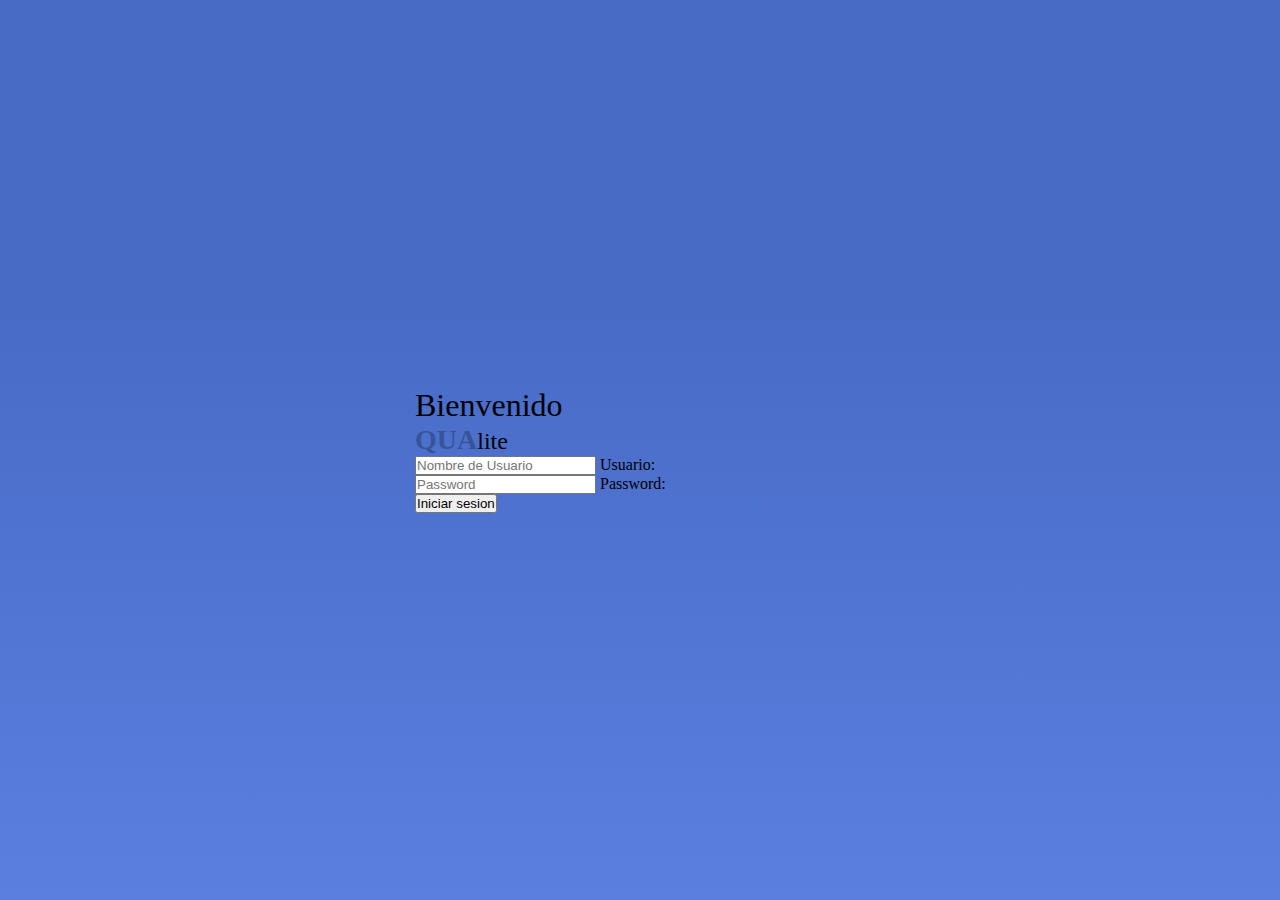
==== web/index.html @ 2d1f7fe6 "first commit" ====
<!DOCTYPE html>
<html>
	<head>
		<title>Iniciar Sesion</title>
		<meta charset="UTF-8" />
		<meta
			name="viewport"
			content="width=device-width, initial-scale=1.0"
		/>
		<!-- bootstrap -->
		<link
			rel="stylesheet"
			href="style/bootstrap-5.1.3-dist/css/bootstrap.min.css"
		/>
		<!-- alertas -->
		<link rel="stylesheet" href="style/sweetalert2/sweetalert2.css" />
		<!-- fuente de letras -->
		<link
			rel="stylesheet"
			href="style/font_awesome_5_15_3/css/all.min.css"
		/>
		<link rel="stylesheet" href="style/style.css" />
		<link rel="stylesheet" href="style/Global.css" />
		<link rel="shortcut icon" href="assets/letter-q.png" />
	</head>
	<body>
		<main class="centrar">
			<div class="card tarjeta p-3 shadow mb-5 bg-body rounded">
				<h1 class="text-center mt-4 bold">Bienvenido</h1>
				<div class="text-center">
					<span class="qua1">QUA</span><span class="lite1">lite</span>
				</div>

				<div class="card-body justify-content-center">
					<div class="form-floating mt-3">
						<input
							id="txtUsuario"
							type="text"
							class="form-control"
							placeholder="Nombre de Usuario"
						/>
						<label for="txtUsuario">Usuario:</label>
					</div>
					<div class="form-floating mt-3">
						<input
							id="txtPassword"
							type="password"
							class="form-control"
							placeholder="Password"
						/>
						<label for="txtPassword">Password:</label>
					</div>

					<div class="d-grid gap-2 mt-4 mb-2">
						<button
							class="btn btn-primary"
							type="button"
							onclick="login()"
						>
							<i class="fas fa-user"></i>
							Iniciar sesion
						</button>
					</div>
				</div>
			</div>
		</main>

		<script src="style/bootstrap-5.1.3-dist/js/bootstrap.js"></script>
		<script src="style/sweetalert2/sweetalert2.js"></script>
		<script src="style/font_awesome_5_15_3/js/all.js"></script>
		<script src="js/optiq.js"></script>
	</body>
</html>
---- web/style/style.css ----
body {
	background: rgb(90, 127, 223);
	background: linear-gradient(
		0deg,
		rgba(90, 127, 223, 1) 0%,
		rgba(72, 107, 198, 1) 66%
	);
}
* {
	padding: 0;
	margin: 0;
	box-sizing: border-box;
}

nav {
	display: flex;
	align-items: center;
	box-shadow: 0 1px 3px 0 rgba(0, 0, 0, 0.1),
		0 1px 2px 0 rgba(0, 0, 0, 0.06);
}
.bold {
	font-weight: normal;
}

.qua1 {
	font-size: 28px;
	font-weight: bold;
	color: #385499;
}
.lite1 {
	font-size: 24px;
	font-weight: lighter;
}

.button-svg {
	border: 2px solid transparent;
	border-radius: 5px;
	background-color: transparent;
}

.navbar > .container,
.navbar > .container-fluid,
.navbar > .container-lg,
.navbar > .container-md,
.navbar > .container-sm,
.navbar > .container-xl,
.navbar > .container-xxl {
	justify-content: start !important;
}

.offBlue {
	background-color: #385499;
	color: white;
}

.opciones {
	list-style: none;
	height: 80%;
	width: 100%;
	padding: 0;
}
.item {
	border-bottom: 1px solid rgba(255, 255, 255, 0.5);
	width: 100%;
	padding-bottom: 20px;
	padding-top: 20px;
}
.item-top {
	border-top: 1px solid rgba(255, 255, 255, 0.5);
	border-bottom: 1px solid rgba(255, 255, 255, 0.5);
	padding-bottom: 20px;
	padding-top: 20px;
}

.centrar {
	height: 100vh;
	display: grid;
	place-content: center;
}

.tarjeta {
	width: 450px;
}
@media (max-width: 600px) {
	.tarjeta {
		width: 300px;
	}
}

.link {
	text-decoration: none;
	color: white;
}

.link:hover {
	color: black;
}

.seleccionar {
	margin: 20px;
	margin-bottom: 10px;
	background-color: wheat;
	width: 70%;
	height: 85vh;
	border-radius: 5px;
}
.historial {
	margin-top: 20px;
	margin-left: 5px;
	background-color: wheat;
	width: 25%;
	height: 85vh;
	border-radius: 5px;
}
.mainCon {
	display: flex;
}
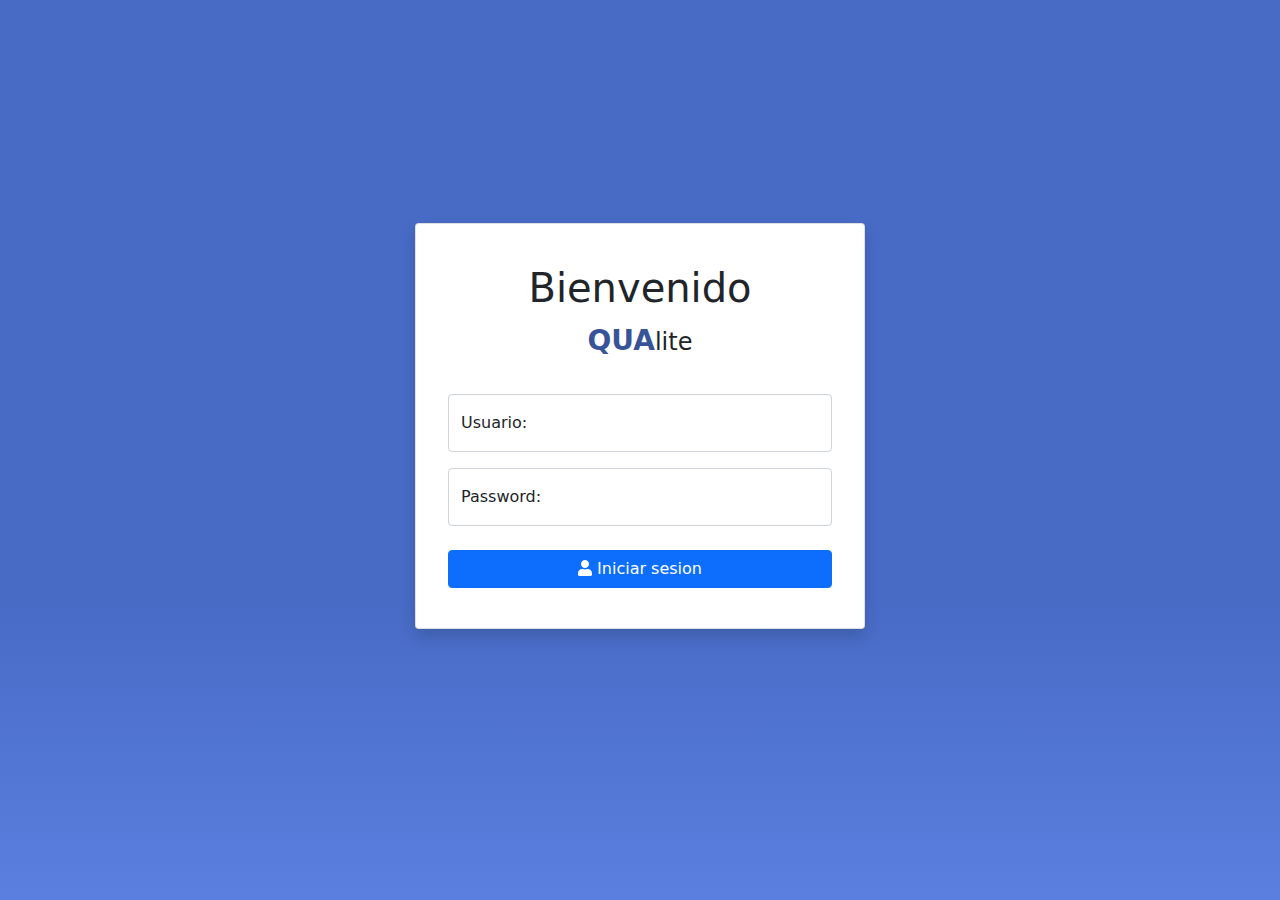
==== commit d6f81e3a: "otra pagina" ====
--- a/web/index.html
+++ b/web/index.html
@@ -20,11 +20,9 @@
 			href="style/font_awesome_5_15_3/css/all.min.css"
 		/>
 		<link rel="stylesheet" href="style/style.css" />
-		<link rel="stylesheet" href="style/Global.css" />
-		<link rel="shortcut icon" href="assets/letter-q.png" />
 	</head>
 	<body>
-		<main class="centrar">
+		<main class="centrar contenido">
 			<div class="card tarjeta p-3 shadow mb-5 bg-body rounded">
 				<h1 class="text-center mt-4 bold">Bienvenido</h1>
 				<div class="text-center">
--- a/web/style/sweetalert2/sweetalert2.css
+++ b/web/style/sweetalert2/sweetalert2.css
@@ -0,0 +1,1371 @@
+.swal2-popup.swal2-toast {
+  flex-direction: row;
+  align-items: center;
+  width: auto;
+  padding: 0.625em;
+  overflow-y: hidden;
+  background: #fff;
+  box-shadow: 0 0 0.625em #d9d9d9;
+}
+.swal2-popup.swal2-toast .swal2-header {
+  flex-direction: row;
+  padding: 0;
+}
+.swal2-popup.swal2-toast .swal2-title {
+  flex-grow: 1;
+  justify-content: flex-start;
+  margin: 0 0.6em;
+  font-size: 1em;
+}
+.swal2-popup.swal2-toast .swal2-footer {
+  margin: 0.5em 0 0;
+  padding: 0.5em 0 0;
+  font-size: 0.8em;
+}
+.swal2-popup.swal2-toast .swal2-close {
+  position: static;
+  width: 0.8em;
+  height: 0.8em;
+  line-height: 0.8;
+}
+.swal2-popup.swal2-toast .swal2-content {
+  justify-content: flex-start;
+  padding: 0;
+  font-size: 1em;
+}
+.swal2-popup.swal2-toast .swal2-icon {
+  width: 2em;
+  min-width: 2em;
+  height: 2em;
+  margin: 0;
+}
+.swal2-popup.swal2-toast .swal2-icon .swal2-icon-content {
+  display: flex;
+  align-items: center;
+  font-size: 1.8em;
+  font-weight: bold;
+}
+@media all and (-ms-high-contrast: none), (-ms-high-contrast: active) {
+  .swal2-popup.swal2-toast .swal2-icon .swal2-icon-content {
+    font-size: 0.25em;
+  }
+}
+.swal2-popup.swal2-toast .swal2-icon.swal2-success .swal2-success-ring {
+  width: 2em;
+  height: 2em;
+}
+.swal2-popup.swal2-toast .swal2-icon.swal2-error [class^=swal2-x-mark-line] {
+  top: 0.875em;
+  width: 1.375em;
+}
+.swal2-popup.swal2-toast .swal2-icon.swal2-error [class^=swal2-x-mark-line][class$=left] {
+  left: 0.3125em;
+}
+.swal2-popup.swal2-toast .swal2-icon.swal2-error [class^=swal2-x-mark-line][class$=right] {
+  right: 0.3125em;
+}
+.swal2-popup.swal2-toast .swal2-actions {
+  flex-basis: auto !important;
+  width: auto;
+  height: auto;
+  margin: 0 0.3125em;
+}
+.swal2-popup.swal2-toast .swal2-styled {
+  margin: 0 0.3125em;
+  padding: 0.3125em 0.625em;
+  font-size: 1em;
+}
+.swal2-popup.swal2-toast .swal2-styled:focus {
+  box-shadow: 0 0 0 1px #fff, 0 0 0 3px rgba(50, 100, 150, 0.4);
+}
+.swal2-popup.swal2-toast .swal2-success {
+  border-color: #a5dc86;
+}
+.swal2-popup.swal2-toast .swal2-success [class^=swal2-success-circular-line] {
+  position: absolute;
+  width: 1.6em;
+  height: 3em;
+  transform: rotate(45deg);
+  border-radius: 50%;
+}
+.swal2-popup.swal2-toast .swal2-success [class^=swal2-success-circular-line][class$=left] {
+  top: -0.8em;
+  left: -0.5em;
+  transform: rotate(-45deg);
+  transform-origin: 2em 2em;
+  border-radius: 4em 0 0 4em;
+}
+.swal2-popup.swal2-toast .swal2-success [class^=swal2-success-circular-line][class$=right] {
+  top: -0.25em;
+  left: 0.9375em;
+  transform-origin: 0 1.5em;
+  border-radius: 0 4em 4em 0;
+}
+.swal2-popup.swal2-toast .swal2-success .swal2-success-ring {
+  width: 2em;
+  height: 2em;
+}
+.swal2-popup.swal2-toast .swal2-success .swal2-success-fix {
+  top: 0;
+  left: 0.4375em;
+  width: 0.4375em;
+  height: 2.6875em;
+}
+.swal2-popup.swal2-toast .swal2-success [class^=swal2-success-line] {
+  height: 0.3125em;
+}
+.swal2-popup.swal2-toast .swal2-success [class^=swal2-success-line][class$=tip] {
+  top: 1.125em;
+  left: 0.1875em;
+  width: 0.75em;
+}
+.swal2-popup.swal2-toast .swal2-success [class^=swal2-success-line][class$=long] {
+  top: 0.9375em;
+  right: 0.1875em;
+  width: 1.375em;
+}
+.swal2-popup.swal2-toast .swal2-success.swal2-icon-show .swal2-success-line-tip {
+  -webkit-animation: swal2-toast-animate-success-line-tip 0.75s;
+          animation: swal2-toast-animate-success-line-tip 0.75s;
+}
+.swal2-popup.swal2-toast .swal2-success.swal2-icon-show .swal2-success-line-long {
+  -webkit-animation: swal2-toast-animate-success-line-long 0.75s;
+          animation: swal2-toast-animate-success-line-long 0.75s;
+}
+.swal2-popup.swal2-toast.swal2-show {
+  -webkit-animation: swal2-toast-show 0.5s;
+          animation: swal2-toast-show 0.5s;
+}
+.swal2-popup.swal2-toast.swal2-hide {
+  -webkit-animation: swal2-toast-hide 0.1s forwards;
+          animation: swal2-toast-hide 0.1s forwards;
+}
+
+.swal2-container {
+  display: flex;
+  position: fixed;
+  z-index: 1060;
+  top: 0;
+  right: 0;
+  bottom: 0;
+  left: 0;
+  flex-direction: row;
+  align-items: center;
+  justify-content: center;
+  padding: 0.625em;
+  overflow-x: hidden;
+  transition: background-color 0.1s;
+  -webkit-overflow-scrolling: touch;
+}
+.swal2-container.swal2-backdrop-show, .swal2-container.swal2-noanimation {
+  background: rgba(0, 0, 0, 0.4);
+}
+.swal2-container.swal2-backdrop-hide {
+  background: transparent !important;
+}
+.swal2-container.swal2-top {
+  align-items: flex-start;
+}
+.swal2-container.swal2-top-start, .swal2-container.swal2-top-left {
+  align-items: flex-start;
+  justify-content: flex-start;
+}
+.swal2-container.swal2-top-end, .swal2-container.swal2-top-right {
+  align-items: flex-start;
+  justify-content: flex-end;
+}
+.swal2-container.swal2-center {
+  align-items: center;
+}
+.swal2-container.swal2-center-start, .swal2-container.swal2-center-left {
+  align-items: center;
+  justify-content: flex-start;
+}
+.swal2-container.swal2-center-end, .swal2-container.swal2-center-right {
+  align-items: center;
+  justify-content: flex-end;
+}
+.swal2-container.swal2-bottom {
+  align-items: flex-end;
+}
+.swal2-container.swal2-bottom-start, .swal2-container.swal2-bottom-left {
+  align-items: flex-end;
+  justify-content: flex-start;
+}
+.swal2-container.swal2-bottom-end, .swal2-container.swal2-bottom-right {
+  align-items: flex-end;
+  justify-content: flex-end;
+}
+.swal2-container.swal2-bottom > :first-child, .swal2-container.swal2-bottom-start > :first-child, .swal2-container.swal2-bottom-left > :first-child, .swal2-container.swal2-bottom-end > :first-child, .swal2-container.swal2-bottom-right > :first-child {
+  margin-top: auto;
+}
+.swal2-container.swal2-grow-fullscreen > .swal2-modal {
+  display: flex !important;
+  flex: 1;
+  align-self: stretch;
+  justify-content: center;
+}
+.swal2-container.swal2-grow-row > .swal2-modal {
+  display: flex !important;
+  flex: 1;
+  align-content: center;
+  justify-content: center;
+}
+.swal2-container.swal2-grow-column {
+  flex: 1;
+  flex-direction: column;
+}
+.swal2-container.swal2-grow-column.swal2-top, .swal2-container.swal2-grow-column.swal2-center, .swal2-container.swal2-grow-column.swal2-bottom {
+  align-items: center;
+}
+.swal2-container.swal2-grow-column.swal2-top-start, .swal2-container.swal2-grow-column.swal2-center-start, .swal2-container.swal2-grow-column.swal2-bottom-start, .swal2-container.swal2-grow-column.swal2-top-left, .swal2-container.swal2-grow-column.swal2-center-left, .swal2-container.swal2-grow-column.swal2-bottom-left {
+  align-items: flex-start;
+}
+.swal2-container.swal2-grow-column.swal2-top-end, .swal2-container.swal2-grow-column.swal2-center-end, .swal2-container.swal2-grow-column.swal2-bottom-end, .swal2-container.swal2-grow-column.swal2-top-right, .swal2-container.swal2-grow-column.swal2-center-right, .swal2-container.swal2-grow-column.swal2-bottom-right {
+  align-items: flex-end;
+}
+.swal2-container.swal2-grow-column > .swal2-modal {
+  display: flex !important;
+  flex: 1;
+  align-content: center;
+  justify-content: center;
+}
+.swal2-container.swal2-no-transition {
+  transition: none !important;
+}
+.swal2-container:not(.swal2-top):not(.swal2-top-start):not(.swal2-top-end):not(.swal2-top-left):not(.swal2-top-right):not(.swal2-center-start):not(.swal2-center-end):not(.swal2-center-left):not(.swal2-center-right):not(.swal2-bottom):not(.swal2-bottom-start):not(.swal2-bottom-end):not(.swal2-bottom-left):not(.swal2-bottom-right):not(.swal2-grow-fullscreen) > .swal2-modal {
+  margin: auto;
+}
+@media all and (-ms-high-contrast: none), (-ms-high-contrast: active) {
+  .swal2-container .swal2-modal {
+    margin: 0 !important;
+  }
+}
+
+.swal2-popup {
+  display: none;
+  position: relative;
+  box-sizing: border-box;
+  flex-direction: column;
+  justify-content: center;
+  width: 32em;
+  max-width: 100%;
+  padding: 1.25em;
+  border: none;
+  border-radius: 0.3125em;
+  background: #fff;
+  font-family: inherit;
+  font-size: 1rem;
+}
+.swal2-popup:focus {
+  outline: none;
+}
+.swal2-popup.swal2-loading {
+  overflow-y: hidden;
+}
+
+.swal2-header {
+  display: flex;
+  flex-direction: column;
+  align-items: center;
+  padding: 0 1.8em;
+}
+
+.swal2-title {
+  position: relative;
+  max-width: 100%;
+  margin: 0 0 0.4em;
+  padding: 0;
+  color: #595959;
+  font-size: 1.875em;
+  font-weight: 600;
+  text-align: center;
+  text-transform: none;
+  word-wrap: break-word;
+}
+
+.swal2-actions {
+  display: flex;
+  z-index: 1;
+  flex-wrap: wrap;
+  align-items: center;
+  justify-content: center;
+  width: 100%;
+  margin: 1.25em auto 0;
+}
+.swal2-actions:not(.swal2-loading) .swal2-styled[disabled] {
+  opacity: 0.4;
+}
+.swal2-actions:not(.swal2-loading) .swal2-styled:hover {
+  background-image: linear-gradient(rgba(0, 0, 0, 0.1), rgba(0, 0, 0, 0.1));
+}
+.swal2-actions:not(.swal2-loading) .swal2-styled:active {
+  background-image: linear-gradient(rgba(0, 0, 0, 0.2), rgba(0, 0, 0, 0.2));
+}
+.swal2-actions.swal2-loading .swal2-styled.swal2-confirm {
+  box-sizing: border-box;
+  width: 2.5em;
+  height: 2.5em;
+  margin: 0.46875em;
+  padding: 0;
+  -webkit-animation: swal2-rotate-loading 1.5s linear 0s infinite normal;
+          animation: swal2-rotate-loading 1.5s linear 0s infinite normal;
+  border: 0.25em solid transparent;
+  border-radius: 100%;
+  border-color: transparent;
+  background-color: transparent !important;
+  color: transparent !important;
+  cursor: default;
+  -webkit-user-select: none;
+     -moz-user-select: none;
+      -ms-user-select: none;
+          user-select: none;
+}
+.swal2-actions.swal2-loading .swal2-styled.swal2-cancel {
+  margin-right: 30px;
+  margin-left: 30px;
+}
+.swal2-actions.swal2-loading :not(.swal2-styled).swal2-confirm::after {
+  content: "";
+  display: inline-block;
+  width: 15px;
+  height: 15px;
+  margin-left: 5px;
+  -webkit-animation: swal2-rotate-loading 1.5s linear 0s infinite normal;
+          animation: swal2-rotate-loading 1.5s linear 0s infinite normal;
+  border: 3px solid #999999;
+  border-radius: 50%;
+  border-right-color: transparent;
+  box-shadow: 1px 1px 1px #fff;
+}
+
+.swal2-styled {
+  margin: 0.3125em;
+  padding: 0.625em 2em;
+  box-shadow: none;
+  font-weight: 500;
+}
+.swal2-styled:not([disabled]) {
+  cursor: pointer;
+}
+.swal2-styled.swal2-confirm {
+  border: 0;
+  border-radius: 0.25em;
+  background: initial;
+  background-color: #3085d6;
+  color: #fff;
+  font-size: 1.0625em;
+}
+.swal2-styled.swal2-cancel {
+  border: 0;
+  border-radius: 0.25em;
+  background: initial;
+  background-color: #aaa;
+  color: #fff;
+  font-size: 1.0625em;
+}
+.swal2-styled:focus {
+  outline: none;
+  box-shadow: 0 0 0 1px #fff, 0 0 0 3px rgba(50, 100, 150, 0.4);
+}
+.swal2-styled::-moz-focus-inner {
+  border: 0;
+}
+
+.swal2-footer {
+  justify-content: center;
+  margin: 1.25em 0 0;
+  padding: 1em 0 0;
+  border-top: 1px solid #eee;
+  color: #545454;
+  font-size: 1em;
+}
+
+.swal2-timer-progress-bar-container {
+  position: absolute;
+  right: 0;
+  bottom: 0;
+  left: 0;
+  height: 0.25em;
+  overflow: hidden;
+  border-bottom-right-radius: 0.3125em;
+  border-bottom-left-radius: 0.3125em;
+}
+
+.swal2-timer-progress-bar {
+  width: 100%;
+  height: 0.25em;
+  background: rgba(0, 0, 0, 0.2);
+}
+
+.swal2-image {
+  max-width: 100%;
+  margin: 1.25em auto;
+}
+
+.swal2-close {
+  position: absolute;
+  z-index: 2;
+  top: 0;
+  right: 0;
+  align-items: center;
+  justify-content: center;
+  width: 1.2em;
+  height: 1.2em;
+  padding: 0;
+  overflow: hidden;
+  transition: color 0.1s ease-out;
+  border: none;
+  border-radius: 0;
+  background: transparent;
+  color: #cccccc;
+  font-family: serif;
+  font-size: 2.5em;
+  line-height: 1.2;
+  cursor: pointer;
+}
+.swal2-close:hover {
+  transform: none;
+  background: transparent;
+  color: #f27474;
+}
+.swal2-close::-moz-focus-inner {
+  border: 0;
+}
+
+.swal2-content {
+  z-index: 1;
+  justify-content: center;
+  margin: 0;
+  padding: 0 1.6em;
+  color: #545454;
+  font-size: 1.125em;
+  font-weight: normal;
+  line-height: normal;
+  text-align: center;
+  word-wrap: break-word;
+}
+
+.swal2-input,
+.swal2-file,
+.swal2-textarea,
+.swal2-select,
+.swal2-radio,
+.swal2-checkbox {
+  margin: 1em auto;
+}
+
+.swal2-input,
+.swal2-file,
+.swal2-textarea {
+  box-sizing: border-box;
+  width: 100%;
+  transition: border-color 0.3s, box-shadow 0.3s;
+  border: 1px solid #d9d9d9;
+  border-radius: 0.1875em;
+  background: inherit;
+  box-shadow: inset 0 1px 1px rgba(0, 0, 0, 0.06);
+  color: inherit;
+  font-size: 1.125em;
+}
+.swal2-input.swal2-inputerror,
+.swal2-file.swal2-inputerror,
+.swal2-textarea.swal2-inputerror {
+  border-color: #f27474 !important;
+  box-shadow: 0 0 2px #f27474 !important;
+}
+.swal2-input:focus,
+.swal2-file:focus,
+.swal2-textarea:focus {
+  border: 1px solid #b4dbed;
+  outline: none;
+  box-shadow: 0 0 3px #c4e6f5;
+}
+.swal2-input::-moz-placeholder, .swal2-file::-moz-placeholder, .swal2-textarea::-moz-placeholder {
+  color: #cccccc;
+}
+.swal2-input:-ms-input-placeholder, .swal2-file:-ms-input-placeholder, .swal2-textarea:-ms-input-placeholder {
+  color: #cccccc;
+}
+.swal2-input::-ms-input-placeholder, .swal2-file::-ms-input-placeholder, .swal2-textarea::-ms-input-placeholder {
+  color: #cccccc;
+}
+.swal2-input::placeholder,
+.swal2-file::placeholder,
+.swal2-textarea::placeholder {
+  color: #cccccc;
+}
+
+.swal2-range {
+  margin: 1em auto;
+  background: #fff;
+}
+.swal2-range input {
+  width: 80%;
+}
+.swal2-range output {
+  width: 20%;
+  color: inherit;
+  font-weight: 600;
+  text-align: center;
+}
+.swal2-range input,
+.swal2-range output {
+  height: 2.625em;
+  padding: 0;
+  font-size: 1.125em;
+  line-height: 2.625em;
+}
+
+.swal2-input {
+  height: 2.625em;
+  padding: 0 0.75em;
+}
+.swal2-input[type=number] {
+  max-width: 10em;
+}
+
+.swal2-file {
+  background: inherit;
+  font-size: 1.125em;
+}
+
+.swal2-textarea {
+  height: 6.75em;
+  padding: 0.75em;
+}
+
+.swal2-select {
+  min-width: 50%;
+  max-width: 100%;
+  padding: 0.375em 0.625em;
+  background: inherit;
+  color: inherit;
+  font-size: 1.125em;
+}
+
+.swal2-radio,
+.swal2-checkbox {
+  align-items: center;
+  justify-content: center;
+  background: #fff;
+  color: inherit;
+}
+.swal2-radio label,
+.swal2-checkbox label {
+  margin: 0 0.6em;
+  font-size: 1.125em;
+}
+.swal2-radio input,
+.swal2-checkbox input {
+  margin: 0 0.4em;
+}
+
+.swal2-validation-message {
+  display: none;
+  align-items: center;
+  justify-content: center;
+  padding: 0.625em;
+  overflow: hidden;
+  background: #f0f0f0;
+  color: #666666;
+  font-size: 1em;
+  font-weight: 300;
+}
+.swal2-validation-message::before {
+  content: "!";
+  display: inline-block;
+  width: 1.5em;
+  min-width: 1.5em;
+  height: 1.5em;
+  margin: 0 0.625em;
+  border-radius: 50%;
+  background-color: #f27474;
+  color: #fff;
+  font-weight: 600;
+  line-height: 1.5em;
+  text-align: center;
+}
+
+.swal2-icon {
+  position: relative;
+  box-sizing: content-box;
+  justify-content: center;
+  width: 5em;
+  height: 5em;
+  margin: 1.25em auto 1.875em;
+  border: 0.25em solid transparent;
+  border-radius: 50%;
+  font-family: inherit;
+  line-height: 5em;
+  cursor: default;
+  -webkit-user-select: none;
+     -moz-user-select: none;
+      -ms-user-select: none;
+          user-select: none;
+}
+.swal2-icon .swal2-icon-content {
+  display: flex;
+  align-items: center;
+  font-size: 3.75em;
+}
+.swal2-icon.swal2-error {
+  border-color: #f27474;
+  color: #f27474;
+}
+.swal2-icon.swal2-error .swal2-x-mark {
+  position: relative;
+  flex-grow: 1;
+}
+.swal2-icon.swal2-error [class^=swal2-x-mark-line] {
+  display: block;
+  position: absolute;
+  top: 2.3125em;
+  width: 2.9375em;
+  height: 0.3125em;
+  border-radius: 0.125em;
+  background-color: #f27474;
+}
+.swal2-icon.swal2-error [class^=swal2-x-mark-line][class$=left] {
+  left: 1.0625em;
+  transform: rotate(45deg);
+}
+.swal2-icon.swal2-error [class^=swal2-x-mark-line][class$=right] {
+  right: 1em;
+  transform: rotate(-45deg);
+}
+.swal2-icon.swal2-error.swal2-icon-show {
+  -webkit-animation: swal2-animate-error-icon 0.5s;
+          animation: swal2-animate-error-icon 0.5s;
+}
+.swal2-icon.swal2-error.swal2-icon-show .swal2-x-mark {
+  -webkit-animation: swal2-animate-error-x-mark 0.5s;
+          animation: swal2-animate-error-x-mark 0.5s;
+}
+.swal2-icon.swal2-warning {
+  border-color: #facea8;
+  color: #f8bb86;
+}
+.swal2-icon.swal2-info {
+  border-color: #9de0f6;
+  color: #3fc3ee;
+}
+.swal2-icon.swal2-question {
+  border-color: #c9dae1;
+  color: #87adbd;
+}
+.swal2-icon.swal2-success {
+  border-color: #a5dc86;
+  color: #a5dc86;
+}
+.swal2-icon.swal2-success [class^=swal2-success-circular-line] {
+  position: absolute;
+  width: 3.75em;
+  height: 7.5em;
+  transform: rotate(45deg);
+  border-radius: 50%;
+}
+.swal2-icon.swal2-success [class^=swal2-success-circular-line][class$=left] {
+  top: -0.4375em;
+  left: -2.0635em;
+  transform: rotate(-45deg);
+  transform-origin: 3.75em 3.75em;
+  border-radius: 7.5em 0 0 7.5em;
+}
+.swal2-icon.swal2-success [class^=swal2-success-circular-line][class$=right] {
+  top: -0.6875em;
+  left: 1.875em;
+  transform: rotate(-45deg);
+  transform-origin: 0 3.75em;
+  border-radius: 0 7.5em 7.5em 0;
+}
+.swal2-icon.swal2-success .swal2-success-ring {
+  position: absolute;
+  z-index: 2;
+  top: -0.25em;
+  left: -0.25em;
+  box-sizing: content-box;
+  width: 100%;
+  height: 100%;
+  border: 0.25em solid rgba(165, 220, 134, 0.3);
+  border-radius: 50%;
+}
+.swal2-icon.swal2-success .swal2-success-fix {
+  position: absolute;
+  z-index: 1;
+  top: 0.5em;
+  left: 1.625em;
+  width: 0.4375em;
+  height: 5.625em;
+  transform: rotate(-45deg);
+}
+.swal2-icon.swal2-success [class^=swal2-success-line] {
+  display: block;
+  position: absolute;
+  z-index: 2;
+  height: 0.3125em;
+  border-radius: 0.125em;
+  background-color: #a5dc86;
+}
+.swal2-icon.swal2-success [class^=swal2-success-line][class$=tip] {
+  top: 2.875em;
+  left: 0.8125em;
+  width: 1.5625em;
+  transform: rotate(45deg);
+}
+.swal2-icon.swal2-success [class^=swal2-success-line][class$=long] {
+  top: 2.375em;
+  right: 0.5em;
+  width: 2.9375em;
+  transform: rotate(-45deg);
+}
+.swal2-icon.swal2-success.swal2-icon-show .swal2-success-line-tip {
+  -webkit-animation: swal2-animate-success-line-tip 0.75s;
+          animation: swal2-animate-success-line-tip 0.75s;
+}
+.swal2-icon.swal2-success.swal2-icon-show .swal2-success-line-long {
+  -webkit-animation: swal2-animate-success-line-long 0.75s;
+          animation: swal2-animate-success-line-long 0.75s;
+}
+.swal2-icon.swal2-success.swal2-icon-show .swal2-success-circular-line-right {
+  -webkit-animation: swal2-rotate-success-circular-line 4.25s ease-in;
+          animation: swal2-rotate-success-circular-line 4.25s ease-in;
+}
+
+.swal2-progress-steps {
+  align-items: center;
+  margin: 0 0 1.25em;
+  padding: 0;
+  background: inherit;
+  font-weight: 600;
+}
+.swal2-progress-steps li {
+  display: inline-block;
+  position: relative;
+}
+.swal2-progress-steps .swal2-progress-step {
+  z-index: 20;
+  width: 2em;
+  height: 2em;
+  border-radius: 2em;
+  background: #3085d6;
+  color: #fff;
+  line-height: 2em;
+  text-align: center;
+}
+.swal2-progress-steps .swal2-progress-step.swal2-active-progress-step {
+  background: #3085d6;
+}
+.swal2-progress-steps .swal2-progress-step.swal2-active-progress-step ~ .swal2-progress-step {
+  background: #add8e6;
+  color: #fff;
+}
+.swal2-progress-steps .swal2-progress-step.swal2-active-progress-step ~ .swal2-progress-step-line {
+  background: #add8e6;
+}
+.swal2-progress-steps .swal2-progress-step-line {
+  z-index: 10;
+  width: 2.5em;
+  height: 0.4em;
+  margin: 0 -1px;
+  background: #3085d6;
+}
+
+[class^=swal2] {
+  -webkit-tap-highlight-color: transparent;
+}
+
+.swal2-show {
+  -webkit-animation: swal2-show 0.3s;
+          animation: swal2-show 0.3s;
+}
+
+.swal2-hide {
+  -webkit-animation: swal2-hide 0.15s forwards;
+          animation: swal2-hide 0.15s forwards;
+}
+
+.swal2-noanimation {
+  transition: none;
+}
+
+.swal2-scrollbar-measure {
+  position: absolute;
+  top: -9999px;
+  width: 50px;
+  height: 50px;
+  overflow: scroll;
+}
+
+.swal2-rtl .swal2-close {
+  right: auto;
+  left: 0;
+}
+.swal2-rtl .swal2-timer-progress-bar {
+  right: 0;
+  left: auto;
+}
+
+@supports (-ms-accelerator: true) {
+  .swal2-range input {
+    width: 100% !important;
+  }
+  .swal2-range output {
+    display: none;
+  }
+}
+@media all and (-ms-high-contrast: none), (-ms-high-contrast: active) {
+  .swal2-range input {
+    width: 100% !important;
+  }
+  .swal2-range output {
+    display: none;
+  }
+}
+@-moz-document url-prefix() {
+  .swal2-close:focus {
+    outline: 2px solid rgba(50, 100, 150, 0.4);
+  }
+}
+@-webkit-keyframes swal2-toast-show {
+  0% {
+    transform: translateY(-0.625em) rotateZ(2deg);
+  }
+  33% {
+    transform: translateY(0) rotateZ(-2deg);
+  }
+  66% {
+    transform: translateY(0.3125em) rotateZ(2deg);
+  }
+  100% {
+    transform: translateY(0) rotateZ(0deg);
+  }
+}
+@keyframes swal2-toast-show {
+  0% {
+    transform: translateY(-0.625em) rotateZ(2deg);
+  }
+  33% {
+    transform: translateY(0) rotateZ(-2deg);
+  }
+  66% {
+    transform: translateY(0.3125em) rotateZ(2deg);
+  }
+  100% {
+    transform: translateY(0) rotateZ(0deg);
+  }
+}
+@-webkit-keyframes swal2-toast-hide {
+  100% {
+    transform: rotateZ(1deg);
+    opacity: 0;
+  }
+}
+@keyframes swal2-toast-hide {
+  100% {
+    transform: rotateZ(1deg);
+    opacity: 0;
+  }
+}
+@-webkit-keyframes swal2-toast-animate-success-line-tip {
+  0% {
+    top: 0.5625em;
+    left: 0.0625em;
+    width: 0;
+  }
+  54% {
+    top: 0.125em;
+    left: 0.125em;
+    width: 0;
+  }
+  70% {
+    top: 0.625em;
+    left: -0.25em;
+    width: 1.625em;
+  }
+  84% {
+    top: 1.0625em;
+    left: 0.75em;
+    width: 0.5em;
+  }
+  100% {
+    top: 1.125em;
+    left: 0.1875em;
+    width: 0.75em;
+  }
+}
+@keyframes swal2-toast-animate-success-line-tip {
+  0% {
+    top: 0.5625em;
+    left: 0.0625em;
+    width: 0;
+  }
+  54% {
+    top: 0.125em;
+    left: 0.125em;
+    width: 0;
+  }
+  70% {
+    top: 0.625em;
+    left: -0.25em;
+    width: 1.625em;
+  }
+  84% {
+    top: 1.0625em;
+    left: 0.75em;
+    width: 0.5em;
+  }
+  100% {
+    top: 1.125em;
+    left: 0.1875em;
+    width: 0.75em;
+  }
+}
+@-webkit-keyframes swal2-toast-animate-success-line-long {
+  0% {
+    top: 1.625em;
+    right: 1.375em;
+    width: 0;
+  }
+  65% {
+    top: 1.25em;
+    right: 0.9375em;
+    width: 0;
+  }
+  84% {
+    top: 0.9375em;
+    right: 0;
+    width: 1.125em;
+  }
+  100% {
+    top: 0.9375em;
+    right: 0.1875em;
+    width: 1.375em;
+  }
+}
+@keyframes swal2-toast-animate-success-line-long {
+  0% {
+    top: 1.625em;
+    right: 1.375em;
+    width: 0;
+  }
+  65% {
+    top: 1.25em;
+    right: 0.9375em;
+    width: 0;
+  }
+  84% {
+    top: 0.9375em;
+    right: 0;
+    width: 1.125em;
+  }
+  100% {
+    top: 0.9375em;
+    right: 0.1875em;
+    width: 1.375em;
+  }
+}
+@-webkit-keyframes swal2-show {
+  0% {
+    transform: scale(0.7);
+  }
+  45% {
+    transform: scale(1.05);
+  }
+  80% {
+    transform: scale(0.95);
+  }
+  100% {
+    transform: scale(1);
+  }
+}
+@keyframes swal2-show {
+  0% {
+    transform: scale(0.7);
+  }
+  45% {
+    transform: scale(1.05);
+  }
+  80% {
+    transform: scale(0.95);
+  }
+  100% {
+    transform: scale(1);
+  }
+}
+@-webkit-keyframes swal2-hide {
+  0% {
+    transform: scale(1);
+    opacity: 1;
+  }
+  100% {
+    transform: scale(0.5);
+    opacity: 0;
+  }
+}
+@keyframes swal2-hide {
+  0% {
+    transform: scale(1);
+    opacity: 1;
+  }
+  100% {
+    transform: scale(0.5);
+    opacity: 0;
+  }
+}
+@-webkit-keyframes swal2-animate-success-line-tip {
+  0% {
+    top: 1.1875em;
+    left: 0.0625em;
+    width: 0;
+  }
+  54% {
+    top: 1.0625em;
+    left: 0.125em;
+    width: 0;
+  }
+  70% {
+    top: 2.1875em;
+    left: -0.375em;
+    width: 3.125em;
+  }
+  84% {
+    top: 3em;
+    left: 1.3125em;
+    width: 1.0625em;
+  }
+  100% {
+    top: 2.8125em;
+    left: 0.8125em;
+    width: 1.5625em;
+  }
+}
+@keyframes swal2-animate-success-line-tip {
+  0% {
+    top: 1.1875em;
+    left: 0.0625em;
+    width: 0;
+  }
+  54% {
+    top: 1.0625em;
+    left: 0.125em;
+    width: 0;
+  }
+  70% {
+    top: 2.1875em;
+    left: -0.375em;
+    width: 3.125em;
+  }
+  84% {
+    top: 3em;
+    left: 1.3125em;
+    width: 1.0625em;
+  }
+  100% {
+    top: 2.8125em;
+    left: 0.8125em;
+    width: 1.5625em;
+  }
+}
+@-webkit-keyframes swal2-animate-success-line-long {
+  0% {
+    top: 3.375em;
+    right: 2.875em;
+    width: 0;
+  }
+  65% {
+    top: 3.375em;
+    right: 2.875em;
+    width: 0;
+  }
+  84% {
+    top: 2.1875em;
+    right: 0;
+    width: 3.4375em;
+  }
+  100% {
+    top: 2.375em;
+    right: 0.5em;
+    width: 2.9375em;
+  }
+}
+@keyframes swal2-animate-success-line-long {
+  0% {
+    top: 3.375em;
+    right: 2.875em;
+    width: 0;
+  }
+  65% {
+    top: 3.375em;
+    right: 2.875em;
+    width: 0;
+  }
+  84% {
+    top: 2.1875em;
+    right: 0;
+    width: 3.4375em;
+  }
+  100% {
+    top: 2.375em;
+    right: 0.5em;
+    width: 2.9375em;
+  }
+}
+@-webkit-keyframes swal2-rotate-success-circular-line {
+  0% {
+    transform: rotate(-45deg);
+  }
+  5% {
+    transform: rotate(-45deg);
+  }
+  12% {
+    transform: rotate(-405deg);
+  }
+  100% {
+    transform: rotate(-405deg);
+  }
+}
+@keyframes swal2-rotate-success-circular-line {
+  0% {
+    transform: rotate(-45deg);
+  }
+  5% {
+    transform: rotate(-45deg);
+  }
+  12% {
+    transform: rotate(-405deg);
+  }
+  100% {
+    transform: rotate(-405deg);
+  }
+}
+@-webkit-keyframes swal2-animate-error-x-mark {
+  0% {
+    margin-top: 1.625em;
+    transform: scale(0.4);
+    opacity: 0;
+  }
+  50% {
+    margin-top: 1.625em;
+    transform: scale(0.4);
+    opacity: 0;
+  }
+  80% {
+    margin-top: -0.375em;
+    transform: scale(1.15);
+  }
+  100% {
+    margin-top: 0;
+    transform: scale(1);
+    opacity: 1;
+  }
+}
+@keyframes swal2-animate-error-x-mark {
+  0% {
+    margin-top: 1.625em;
+    transform: scale(0.4);
+    opacity: 0;
+  }
+  50% {
+    margin-top: 1.625em;
+    transform: scale(0.4);
+    opacity: 0;
+  }
+  80% {
+    margin-top: -0.375em;
+    transform: scale(1.15);
+  }
+  100% {
+    margin-top: 0;
+    transform: scale(1);
+    opacity: 1;
+  }
+}
+@-webkit-keyframes swal2-animate-error-icon {
+  0% {
+    transform: rotateX(100deg);
+    opacity: 0;
+  }
+  100% {
+    transform: rotateX(0deg);
+    opacity: 1;
+  }
+}
+@keyframes swal2-animate-error-icon {
+  0% {
+    transform: rotateX(100deg);
+    opacity: 0;
+  }
+  100% {
+    transform: rotateX(0deg);
+    opacity: 1;
+  }
+}
+@-webkit-keyframes swal2-rotate-loading {
+  0% {
+    transform: rotate(0deg);
+  }
+  100% {
+    transform: rotate(360deg);
+  }
+}
+@keyframes swal2-rotate-loading {
+  0% {
+    transform: rotate(0deg);
+  }
+  100% {
+    transform: rotate(360deg);
+  }
+}
+body.swal2-shown:not(.swal2-no-backdrop):not(.swal2-toast-shown) {
+  overflow: hidden;
+}
+body.swal2-height-auto {
+  height: auto !important;
+}
+body.swal2-no-backdrop .swal2-container {
+  top: auto;
+  right: auto;
+  bottom: auto;
+  left: auto;
+  max-width: calc(100% - 0.625em * 2);
+  background-color: transparent !important;
+}
+body.swal2-no-backdrop .swal2-container > .swal2-modal {
+  box-shadow: 0 0 10px rgba(0, 0, 0, 0.4);
+}
+body.swal2-no-backdrop .swal2-container.swal2-top {
+  top: 0;
+  left: 50%;
+  transform: translateX(-50%);
+}
+body.swal2-no-backdrop .swal2-container.swal2-top-start, body.swal2-no-backdrop .swal2-container.swal2-top-left {
+  top: 0;
+  left: 0;
+}
+body.swal2-no-backdrop .swal2-container.swal2-top-end, body.swal2-no-backdrop .swal2-container.swal2-top-right {
+  top: 0;
+  right: 0;
+}
+body.swal2-no-backdrop .swal2-container.swal2-center {
+  top: 50%;
+  left: 50%;
+  transform: translate(-50%, -50%);
+}
+body.swal2-no-backdrop .swal2-container.swal2-center-start, body.swal2-no-backdrop .swal2-container.swal2-center-left {
+  top: 50%;
+  left: 0;
+  transform: translateY(-50%);
+}
+body.swal2-no-backdrop .swal2-container.swal2-center-end, body.swal2-no-backdrop .swal2-container.swal2-center-right {
+  top: 50%;
+  right: 0;
+  transform: translateY(-50%);
+}
+body.swal2-no-backdrop .swal2-container.swal2-bottom {
+  bottom: 0;
+  left: 50%;
+  transform: translateX(-50%);
+}
+body.swal2-no-backdrop .swal2-container.swal2-bottom-start, body.swal2-no-backdrop .swal2-container.swal2-bottom-left {
+  bottom: 0;
+  left: 0;
+}
+body.swal2-no-backdrop .swal2-container.swal2-bottom-end, body.swal2-no-backdrop .swal2-container.swal2-bottom-right {
+  right: 0;
+  bottom: 0;
+}
+@media print {
+  body.swal2-shown:not(.swal2-no-backdrop):not(.swal2-toast-shown) {
+    overflow-y: scroll !important;
+  }
+  body.swal2-shown:not(.swal2-no-backdrop):not(.swal2-toast-shown) > [aria-hidden=true] {
+    display: none;
+  }
+  body.swal2-shown:not(.swal2-no-backdrop):not(.swal2-toast-shown) .swal2-container {
+    position: static !important;
+  }
+}
+body.swal2-toast-shown .swal2-container {
+  background-color: transparent;
+}
+body.swal2-toast-shown .swal2-container.swal2-top {
+  top: 0;
+  right: auto;
+  bottom: auto;
+  left: 50%;
+  transform: translateX(-50%);
+}
+body.swal2-toast-shown .swal2-container.swal2-top-end, body.swal2-toast-shown .swal2-container.swal2-top-right {
+  top: 0;
+  right: 0;
+  bottom: auto;
+  left: auto;
+}
+body.swal2-toast-shown .swal2-container.swal2-top-start, body.swal2-toast-shown .swal2-container.swal2-top-left {
+  top: 0;
+  right: auto;
+  bottom: auto;
+  left: 0;
+}
+body.swal2-toast-shown .swal2-container.swal2-center-start, body.swal2-toast-shown .swal2-container.swal2-center-left {
+  top: 50%;
+  right: auto;
+  bottom: auto;
+  left: 0;
+  transform: translateY(-50%);
+}
+body.swal2-toast-shown .swal2-container.swal2-center {
+  top: 50%;
+  right: auto;
+  bottom: auto;
+  left: 50%;
+  transform: translate(-50%, -50%);
+}
+body.swal2-toast-shown .swal2-container.swal2-center-end, body.swal2-toast-shown .swal2-container.swal2-center-right {
+  top: 50%;
+  right: 0;
+  bottom: auto;
+  left: auto;
+  transform: translateY(-50%);
+}
+body.swal2-toast-shown .swal2-container.swal2-bottom-start, body.swal2-toast-shown .swal2-container.swal2-bottom-left {
+  top: auto;
+  right: auto;
+  bottom: 0;
+  left: 0;
+}
+body.swal2-toast-shown .swal2-container.swal2-bottom {
+  top: auto;
+  right: auto;
+  bottom: 0;
+  left: 50%;
+  transform: translateX(-50%);
+}
+body.swal2-toast-shown .swal2-container.swal2-bottom-end, body.swal2-toast-shown .swal2-container.swal2-bottom-right {
+  top: auto;
+  right: 0;
+  bottom: 0;
+  left: auto;
+}
+body.swal2-toast-column .swal2-toast {
+  flex-direction: column;
+  align-items: stretch;
+}
+body.swal2-toast-column .swal2-toast .swal2-actions {
+  flex: 1;
+  align-self: stretch;
+  height: 2.2em;
+  margin-top: 0.3125em;
+}
+body.swal2-toast-column .swal2-toast .swal2-loading {
+  justify-content: center;
+}
+body.swal2-toast-column .swal2-toast .swal2-input {
+  height: 2em;
+  margin: 0.3125em auto;
+  font-size: 1em;
+}
+body.swal2-toast-column .swal2-toast .swal2-validation-message {
+  font-size: 1em;
+}--- a/web/style/font_awesome_5_15_3/css/all.min.css
+++ b/web/style/font_awesome_5_15_3/css/all.min.css
@@ -0,0 +1,5 @@
+/*!
+ * Font Awesome Free 5.15.3 by @fontawesome - https://fontawesome.com
+ * License - https://fontawesome.com/license/free (Icons: CC BY 4.0, Fonts: SIL OFL 1.1, Code: MIT License)
+ */
+.fa,.fab,.fad,.fal,.far,.fas{-moz-osx-font-smoothing:grayscale;-webkit-font-smoothing:antialiased;display:inline-block;font-style:normal;font-variant:normal;text-rendering:auto;line-height:1}.fa-lg{font-size:1.33333em;line-height:.75em;vertical-align:-.0667em}.fa-xs{font-size:.75em}.fa-sm{font-size:.875em}.fa-1x{font-size:1em}.fa-2x{font-size:2em}.fa-3x{font-size:3em}.fa-4x{font-size:4em}.fa-5x{font-size:5em}.fa-6x{font-size:6em}.fa-7x{font-size:7em}.fa-8x{font-size:8em}.fa-9x{font-size:9em}.fa-10x{font-size:10em}.fa-fw{text-align:center;width:1.25em}.fa-ul{list-style-type:none;margin-left:2.5em;padding-left:0}.fa-ul>li{position:relative}.fa-li{left:-2em;position:absolute;text-align:center;width:2em;line-height:inherit}.fa-border{border:.08em solid #eee;border-radius:.1em;padding:.2em .25em .15em}.fa-pull-left{float:left}.fa-pull-right{float:right}.fa.fa-pull-left,.fab.fa-pull-left,.fal.fa-pull-left,.far.fa-pull-left,.fas.fa-pull-left{margin-right:.3em}.fa.fa-pull-right,.fab.fa-pull-right,.fal.fa-pull-right,.far.fa-pull-right,.fas.fa-pull-right{margin-left:.3em}.fa-spin{-webkit-animation:fa-spin 2s linear infinite;animation:fa-spin 2s linear infinite}.fa-pulse{-webkit-animation:fa-spin 1s steps(8) infinite;animation:fa-spin 1s steps(8) infinite}@-webkit-keyframes fa-spin{0%{-webkit-transform:rotate(0deg);transform:rotate(0deg)}to{-webkit-transform:rotate(1turn);transform:rotate(1turn)}}@keyframes fa-spin{0%{-webkit-transform:rotate(0deg);transform:rotate(0deg)}to{-webkit-transform:rotate(1turn);transform:rotate(1turn)}}.fa-rotate-90{-ms-filter:"progid:DXImageTransform.Microsoft.BasicImage(rotation=1)";-webkit-transform:rotate(90deg);transform:rotate(90deg)}.fa-rotate-180{-ms-filter:"progid:DXImageTransform.Microsoft.BasicImage(rotation=2)";-webkit-transform:rotate(180deg);transform:rotate(180deg)}.fa-rotate-270{-ms-filter:"progid:DXImageTransform.Microsoft.BasicImage(rotation=3)";-webkit-transform:rotate(270deg);transform:rotate(270deg)}.fa-flip-horizontal{-ms-filter:"progid:DXImageTransform.Microsoft.BasicImage(rotation=0, mirror=1)";-webkit-transform:scaleX(-1);transform:scaleX(-1)}.fa-flip-vertical{-webkit-transform:scaleY(-1);transform:scaleY(-1)}.fa-flip-both,.fa-flip-horizontal.fa-flip-vertical,.fa-flip-vertical{-ms-filter:"progid:DXImageTransform.Microsoft.BasicImage(rotation=2, mirror=1)"}.fa-flip-both,.fa-flip-horizontal.fa-flip-vertical{-webkit-transform:scale(-1);transform:scale(-1)}:root .fa-flip-both,:root .fa-flip-horizontal,:root .fa-flip-vertical,:root .fa-rotate-90,:root .fa-rotate-180,:root .fa-rotate-270{-webkit-filter:none;filter:none}.fa-stack{display:inline-block;height:2em;line-height:2em;position:relative;vertical-align:middle;width:2.5em}.fa-stack-1x,.fa-stack-2x{left:0;position:absolute;text-align:center;width:100%}.fa-stack-1x{line-height:inherit}.fa-stack-2x{font-size:2em}.fa-inverse{color:#fff}.fa-500px:before{content:"\f26e"}.fa-accessible-icon:before{content:"\f368"}.fa-accusoft:before{content:"\f369"}.fa-acquisitions-incorporated:before{content:"\f6af"}.fa-ad:before{content:"\f641"}.fa-address-book:before{content:"\f2b9"}.fa-address-card:before{content:"\f2bb"}.fa-adjust:before{content:"\f042"}.fa-adn:before{content:"\f170"}.fa-adversal:before{content:"\f36a"}.fa-affiliatetheme:before{content:"\f36b"}.fa-air-freshener:before{content:"\f5d0"}.fa-airbnb:before{content:"\f834"}.fa-algolia:before{content:"\f36c"}.fa-align-center:before{content:"\f037"}.fa-align-justify:before{content:"\f039"}.fa-align-left:before{content:"\f036"}.fa-align-right:before{content:"\f038"}.fa-alipay:before{content:"\f642"}.fa-allergies:before{content:"\f461"}.fa-amazon:before{content:"\f270"}.fa-amazon-pay:before{content:"\f42c"}.fa-ambulance:before{content:"\f0f9"}.fa-american-sign-language-interpreting:before{content:"\f2a3"}.fa-amilia:before{content:"\f36d"}.fa-anchor:before{content:"\f13d"}.fa-android:before{content:"\f17b"}.fa-angellist:before{content:"\f209"}.fa-angle-double-down:before{content:"\f103"}.fa-angle-double-left:before{content:"\f100"}.fa-angle-double-right:before{content:"\f101"}.fa-angle-double-up:before{content:"\f102"}.fa-angle-down:before{content:"\f107"}.fa-angle-left:before{content:"\f104"}.fa-angle-right:before{content:"\f105"}.fa-angle-up:before{content:"\f106"}.fa-angry:before{content:"\f556"}.fa-angrycreative:before{content:"\f36e"}.fa-angular:before{content:"\f420"}.fa-ankh:before{content:"\f644"}.fa-app-store:before{content:"\f36f"}.fa-app-store-ios:before{content:"\f370"}.fa-apper:before{content:"\f371"}.fa-apple:before{content:"\f179"}.fa-apple-alt:before{content:"\f5d1"}.fa-apple-pay:before{content:"\f415"}.fa-archive:before{content:"\f187"}.fa-archway:before{content:"\f557"}.fa-arrow-alt-circle-down:before{content:"\f358"}.fa-arrow-alt-circle-left:before{content:"\f359"}.fa-arrow-alt-circle-right:before{content:"\f35a"}.fa-arrow-alt-circle-up:before{content:"\f35b"}.fa-arrow-circle-down:before{content:"\f0ab"}.fa-arrow-circle-left:before{content:"\f0a8"}.fa-arrow-circle-right:before{content:"\f0a9"}.fa-arrow-circle-up:before{content:"\f0aa"}.fa-arrow-down:before{content:"\f063"}.fa-arrow-left:before{content:"\f060"}.fa-arrow-right:before{content:"\f061"}.fa-arrow-up:before{content:"\f062"}.fa-arrows-alt:before{content:"\f0b2"}.fa-arrows-alt-h:before{content:"\f337"}.fa-arrows-alt-v:before{content:"\f338"}.fa-artstation:before{content:"\f77a"}.fa-assistive-listening-systems:before{content:"\f2a2"}.fa-asterisk:before{content:"\f069"}.fa-asymmetrik:before{content:"\f372"}.fa-at:before{content:"\f1fa"}.fa-atlas:before{content:"\f558"}.fa-atlassian:before{content:"\f77b"}.fa-atom:before{content:"\f5d2"}.fa-audible:before{content:"\f373"}.fa-audio-description:before{content:"\f29e"}.fa-autoprefixer:before{content:"\f41c"}.fa-avianex:before{content:"\f374"}.fa-aviato:before{content:"\f421"}.fa-award:before{content:"\f559"}.fa-aws:before{content:"\f375"}.fa-baby:before{content:"\f77c"}.fa-baby-carriage:before{content:"\f77d"}.fa-backspace:before{content:"\f55a"}.fa-backward:before{content:"\f04a"}.fa-bacon:before{content:"\f7e5"}.fa-bacteria:before{content:"\e059"}.fa-bacterium:before{content:"\e05a"}.fa-bahai:before{content:"\f666"}.fa-balance-scale:before{content:"\f24e"}.fa-balance-scale-left:before{content:"\f515"}.fa-balance-scale-right:before{content:"\f516"}.fa-ban:before{content:"\f05e"}.fa-band-aid:before{content:"\f462"}.fa-bandcamp:before{content:"\f2d5"}.fa-barcode:before{content:"\f02a"}.fa-bars:before{content:"\f0c9"}.fa-baseball-ball:before{content:"\f433"}.fa-basketball-ball:before{content:"\f434"}.fa-bath:before{content:"\f2cd"}.fa-battery-empty:before{content:"\f244"}.fa-battery-full:before{content:"\f240"}.fa-battery-half:before{content:"\f242"}.fa-battery-quarter:before{content:"\f243"}.fa-battery-three-quarters:before{content:"\f241"}.fa-battle-net:before{content:"\f835"}.fa-bed:before{content:"\f236"}.fa-beer:before{content:"\f0fc"}.fa-behance:before{content:"\f1b4"}.fa-behance-square:before{content:"\f1b5"}.fa-bell:before{content:"\f0f3"}.fa-bell-slash:before{content:"\f1f6"}.fa-bezier-curve:before{content:"\f55b"}.fa-bible:before{content:"\f647"}.fa-bicycle:before{content:"\f206"}.fa-biking:before{content:"\f84a"}.fa-bimobject:before{content:"\f378"}.fa-binoculars:before{content:"\f1e5"}.fa-biohazard:before{content:"\f780"}.fa-birthday-cake:before{content:"\f1fd"}.fa-bitbucket:before{content:"\f171"}.fa-bitcoin:before{content:"\f379"}.fa-bity:before{content:"\f37a"}.fa-black-tie:before{content:"\f27e"}.fa-blackberry:before{content:"\f37b"}.fa-blender:before{content:"\f517"}.fa-blender-phone:before{content:"\f6b6"}.fa-blind:before{content:"\f29d"}.fa-blog:before{content:"\f781"}.fa-blogger:before{content:"\f37c"}.fa-blogger-b:before{content:"\f37d"}.fa-bluetooth:before{content:"\f293"}.fa-bluetooth-b:before{content:"\f294"}.fa-bold:before{content:"\f032"}.fa-bolt:before{content:"\f0e7"}.fa-bomb:before{content:"\f1e2"}.fa-bone:before{content:"\f5d7"}.fa-bong:before{content:"\f55c"}.fa-book:before{content:"\f02d"}.fa-book-dead:before{content:"\f6b7"}.fa-book-medical:before{content:"\f7e6"}.fa-book-open:before{content:"\f518"}.fa-book-reader:before{content:"\f5da"}.fa-bookmark:before{content:"\f02e"}.fa-bootstrap:before{content:"\f836"}.fa-border-all:before{content:"\f84c"}.fa-border-none:before{content:"\f850"}.fa-border-style:before{content:"\f853"}.fa-bowling-ball:before{content:"\f436"}.fa-box:before{content:"\f466"}.fa-box-open:before{content:"\f49e"}.fa-box-tissue:before{content:"\e05b"}.fa-boxes:before{content:"\f468"}.fa-braille:before{content:"\f2a1"}.fa-brain:before{content:"\f5dc"}.fa-bread-slice:before{content:"\f7ec"}.fa-briefcase:before{content:"\f0b1"}.fa-briefcase-medical:before{content:"\f469"}.fa-broadcast-tower:before{content:"\f519"}.fa-broom:before{content:"\f51a"}.fa-brush:before{content:"\f55d"}.fa-btc:before{content:"\f15a"}.fa-buffer:before{content:"\f837"}.fa-bug:before{content:"\f188"}.fa-building:before{content:"\f1ad"}.fa-bullhorn:before{content:"\f0a1"}.fa-bullseye:before{content:"\f140"}.fa-burn:before{content:"\f46a"}.fa-buromobelexperte:before{content:"\f37f"}.fa-bus:before{content:"\f207"}.fa-bus-alt:before{content:"\f55e"}.fa-business-time:before{content:"\f64a"}.fa-buy-n-large:before{content:"\f8a6"}.fa-buysellads:before{content:"\f20d"}.fa-calculator:before{content:"\f1ec"}.fa-calendar:before{content:"\f133"}.fa-calendar-alt:before{content:"\f073"}.fa-calendar-check:before{content:"\f274"}.fa-calendar-day:before{content:"\f783"}.fa-calendar-minus:before{content:"\f272"}.fa-calendar-plus:before{content:"\f271"}.fa-calendar-times:before{content:"\f273"}.fa-calendar-week:before{content:"\f784"}.fa-camera:before{content:"\f030"}.fa-camera-retro:before{content:"\f083"}.fa-campground:before{content:"\f6bb"}.fa-canadian-maple-leaf:before{content:"\f785"}.fa-candy-cane:before{content:"\f786"}.fa-cannabis:before{content:"\f55f"}.fa-capsules:before{content:"\f46b"}.fa-car:before{content:"\f1b9"}.fa-car-alt:before{content:"\f5de"}.fa-car-battery:before{content:"\f5df"}.fa-car-crash:before{content:"\f5e1"}.fa-car-side:before{content:"\f5e4"}.fa-caravan:before{content:"\f8ff"}.fa-caret-down:before{content:"\f0d7"}.fa-caret-left:before{content:"\f0d9"}.fa-caret-right:before{content:"\f0da"}.fa-caret-square-down:before{content:"\f150"}.fa-caret-square-left:before{content:"\f191"}.fa-caret-square-right:before{content:"\f152"}.fa-caret-square-up:before{content:"\f151"}.fa-caret-up:before{content:"\f0d8"}.fa-carrot:before{content:"\f787"}.fa-cart-arrow-down:before{content:"\f218"}.fa-cart-plus:before{content:"\f217"}.fa-cash-register:before{content:"\f788"}.fa-cat:before{content:"\f6be"}.fa-cc-amazon-pay:before{content:"\f42d"}.fa-cc-amex:before{content:"\f1f3"}.fa-cc-apple-pay:before{content:"\f416"}.fa-cc-diners-club:before{content:"\f24c"}.fa-cc-discover:before{content:"\f1f2"}.fa-cc-jcb:before{content:"\f24b"}.fa-cc-mastercard:before{content:"\f1f1"}.fa-cc-paypal:before{content:"\f1f4"}.fa-cc-stripe:before{content:"\f1f5"}.fa-cc-visa:before{content:"\f1f0"}.fa-centercode:before{content:"\f380"}.fa-centos:before{content:"\f789"}.fa-certificate:before{content:"\f0a3"}.fa-chair:before{content:"\f6c0"}.fa-chalkboard:before{content:"\f51b"}.fa-chalkboard-teacher:before{content:"\f51c"}.fa-charging-station:before{content:"\f5e7"}.fa-chart-area:before{content:"\f1fe"}.fa-chart-bar:before{content:"\f080"}.fa-chart-line:before{content:"\f201"}.fa-chart-pie:before{content:"\f200"}.fa-check:before{content:"\f00c"}.fa-check-circle:before{content:"\f058"}.fa-check-double:before{content:"\f560"}.fa-check-square:before{content:"\f14a"}.fa-cheese:before{content:"\f7ef"}.fa-chess:before{content:"\f439"}.fa-chess-bishop:before{content:"\f43a"}.fa-chess-board:before{content:"\f43c"}.fa-chess-king:before{content:"\f43f"}.fa-chess-knight:before{content:"\f441"}.fa-chess-pawn:before{content:"\f443"}.fa-chess-queen:before{content:"\f445"}.fa-chess-rook:before{content:"\f447"}.fa-chevron-circle-down:before{content:"\f13a"}.fa-chevron-circle-left:before{content:"\f137"}.fa-chevron-circle-right:before{content:"\f138"}.fa-chevron-circle-up:before{content:"\f139"}.fa-chevron-down:before{content:"\f078"}.fa-chevron-left:before{content:"\f053"}.fa-chevron-right:before{content:"\f054"}.fa-chevron-up:before{content:"\f077"}.fa-child:before{content:"\f1ae"}.fa-chrome:before{content:"\f268"}.fa-chromecast:before{content:"\f838"}.fa-church:before{content:"\f51d"}.fa-circle:before{content:"\f111"}.fa-circle-notch:before{content:"\f1ce"}.fa-city:before{content:"\f64f"}.fa-clinic-medical:before{content:"\f7f2"}.fa-clipboard:before{content:"\f328"}.fa-clipboard-check:before{content:"\f46c"}.fa-clipboard-list:before{content:"\f46d"}.fa-clock:before{content:"\f017"}.fa-clone:before{content:"\f24d"}.fa-closed-captioning:before{content:"\f20a"}.fa-cloud:before{content:"\f0c2"}.fa-cloud-download-alt:before{content:"\f381"}.fa-cloud-meatball:before{content:"\f73b"}.fa-cloud-moon:before{content:"\f6c3"}.fa-cloud-moon-rain:before{content:"\f73c"}.fa-cloud-rain:before{content:"\f73d"}.fa-cloud-showers-heavy:before{content:"\f740"}.fa-cloud-sun:before{content:"\f6c4"}.fa-cloud-sun-rain:before{content:"\f743"}.fa-cloud-upload-alt:before{content:"\f382"}.fa-cloudflare:before{content:"\e07d"}.fa-cloudscale:before{content:"\f383"}.fa-cloudsmith:before{content:"\f384"}.fa-cloudversify:before{content:"\f385"}.fa-cocktail:before{content:"\f561"}.fa-code:before{content:"\f121"}.fa-code-branch:before{content:"\f126"}.fa-codepen:before{content:"\f1cb"}.fa-codiepie:before{content:"\f284"}.fa-coffee:before{content:"\f0f4"}.fa-cog:before{content:"\f013"}.fa-cogs:before{content:"\f085"}.fa-coins:before{content:"\f51e"}.fa-columns:before{content:"\f0db"}.fa-comment:before{content:"\f075"}.fa-comment-alt:before{content:"\f27a"}.fa-comment-dollar:before{content:"\f651"}.fa-comment-dots:before{content:"\f4ad"}.fa-comment-medical:before{content:"\f7f5"}.fa-comment-slash:before{content:"\f4b3"}.fa-comments:before{content:"\f086"}.fa-comments-dollar:before{content:"\f653"}.fa-compact-disc:before{content:"\f51f"}.fa-compass:before{content:"\f14e"}.fa-compress:before{content:"\f066"}.fa-compress-alt:before{content:"\f422"}.fa-compress-arrows-alt:before{content:"\f78c"}.fa-concierge-bell:before{content:"\f562"}.fa-confluence:before{content:"\f78d"}.fa-connectdevelop:before{content:"\f20e"}.fa-contao:before{content:"\f26d"}.fa-cookie:before{content:"\f563"}.fa-cookie-bite:before{content:"\f564"}.fa-copy:before{content:"\f0c5"}.fa-copyright:before{content:"\f1f9"}.fa-cotton-bureau:before{content:"\f89e"}.fa-couch:before{content:"\f4b8"}.fa-cpanel:before{content:"\f388"}.fa-creative-commons:before{content:"\f25e"}.fa-creative-commons-by:before{content:"\f4e7"}.fa-creative-commons-nc:before{content:"\f4e8"}.fa-creative-commons-nc-eu:before{content:"\f4e9"}.fa-creative-commons-nc-jp:before{content:"\f4ea"}.fa-creative-commons-nd:before{content:"\f4eb"}.fa-creative-commons-pd:before{content:"\f4ec"}.fa-creative-commons-pd-alt:before{content:"\f4ed"}.fa-creative-commons-remix:before{content:"\f4ee"}.fa-creative-commons-sa:before{content:"\f4ef"}.fa-creative-commons-sampling:before{content:"\f4f0"}.fa-creative-commons-sampling-plus:before{content:"\f4f1"}.fa-creative-commons-share:before{content:"\f4f2"}.fa-creative-commons-zero:before{content:"\f4f3"}.fa-credit-card:before{content:"\f09d"}.fa-critical-role:before{content:"\f6c9"}.fa-crop:before{content:"\f125"}.fa-crop-alt:before{content:"\f565"}.fa-cross:before{content:"\f654"}.fa-crosshairs:before{content:"\f05b"}.fa-crow:before{content:"\f520"}.fa-crown:before{content:"\f521"}.fa-crutch:before{content:"\f7f7"}.fa-css3:before{content:"\f13c"}.fa-css3-alt:before{content:"\f38b"}.fa-cube:before{content:"\f1b2"}.fa-cubes:before{content:"\f1b3"}.fa-cut:before{content:"\f0c4"}.fa-cuttlefish:before{content:"\f38c"}.fa-d-and-d:before{content:"\f38d"}.fa-d-and-d-beyond:before{content:"\f6ca"}.fa-dailymotion:before{content:"\e052"}.fa-dashcube:before{content:"\f210"}.fa-database:before{content:"\f1c0"}.fa-deaf:before{content:"\f2a4"}.fa-deezer:before{content:"\e077"}.fa-delicious:before{content:"\f1a5"}.fa-democrat:before{content:"\f747"}.fa-deploydog:before{content:"\f38e"}.fa-deskpro:before{content:"\f38f"}.fa-desktop:before{content:"\f108"}.fa-dev:before{content:"\f6cc"}.fa-deviantart:before{content:"\f1bd"}.fa-dharmachakra:before{content:"\f655"}.fa-dhl:before{content:"\f790"}.fa-diagnoses:before{content:"\f470"}.fa-diaspora:before{content:"\f791"}.fa-dice:before{content:"\f522"}.fa-dice-d20:before{content:"\f6cf"}.fa-dice-d6:before{content:"\f6d1"}.fa-dice-five:before{content:"\f523"}.fa-dice-four:before{content:"\f524"}.fa-dice-one:before{content:"\f525"}.fa-dice-six:before{content:"\f526"}.fa-dice-three:before{content:"\f527"}.fa-dice-two:before{content:"\f528"}.fa-digg:before{content:"\f1a6"}.fa-digital-ocean:before{content:"\f391"}.fa-digital-tachograph:before{content:"\f566"}.fa-directions:before{content:"\f5eb"}.fa-discord:before{content:"\f392"}.fa-discourse:before{content:"\f393"}.fa-disease:before{content:"\f7fa"}.fa-divide:before{content:"\f529"}.fa-dizzy:before{content:"\f567"}.fa-dna:before{content:"\f471"}.fa-dochub:before{content:"\f394"}.fa-docker:before{content:"\f395"}.fa-dog:before{content:"\f6d3"}.fa-dollar-sign:before{content:"\f155"}.fa-dolly:before{content:"\f472"}.fa-dolly-flatbed:before{content:"\f474"}.fa-donate:before{content:"\f4b9"}.fa-door-closed:before{content:"\f52a"}.fa-door-open:before{content:"\f52b"}.fa-dot-circle:before{content:"\f192"}.fa-dove:before{content:"\f4ba"}.fa-download:before{content:"\f019"}.fa-draft2digital:before{content:"\f396"}.fa-drafting-compass:before{content:"\f568"}.fa-dragon:before{content:"\f6d5"}.fa-draw-polygon:before{content:"\f5ee"}.fa-dribbble:before{content:"\f17d"}.fa-dribbble-square:before{content:"\f397"}.fa-dropbox:before{content:"\f16b"}.fa-drum:before{content:"\f569"}.fa-drum-steelpan:before{content:"\f56a"}.fa-drumstick-bite:before{content:"\f6d7"}.fa-drupal:before{content:"\f1a9"}.fa-dumbbell:before{content:"\f44b"}.fa-dumpster:before{content:"\f793"}.fa-dumpster-fire:before{content:"\f794"}.fa-dungeon:before{content:"\f6d9"}.fa-dyalog:before{content:"\f399"}.fa-earlybirds:before{content:"\f39a"}.fa-ebay:before{content:"\f4f4"}.fa-edge:before{content:"\f282"}.fa-edge-legacy:before{content:"\e078"}.fa-edit:before{content:"\f044"}.fa-egg:before{content:"\f7fb"}.fa-eject:before{content:"\f052"}.fa-elementor:before{content:"\f430"}.fa-ellipsis-h:before{content:"\f141"}.fa-ellipsis-v:before{content:"\f142"}.fa-ello:before{content:"\f5f1"}.fa-ember:before{content:"\f423"}.fa-empire:before{content:"\f1d1"}.fa-envelope:before{content:"\f0e0"}.fa-envelope-open:before{content:"\f2b6"}.fa-envelope-open-text:before{content:"\f658"}.fa-envelope-square:before{content:"\f199"}.fa-envira:before{content:"\f299"}.fa-equals:before{content:"\f52c"}.fa-eraser:before{content:"\f12d"}.fa-erlang:before{content:"\f39d"}.fa-ethereum:before{content:"\f42e"}.fa-ethernet:before{content:"\f796"}.fa-etsy:before{content:"\f2d7"}.fa-euro-sign:before{content:"\f153"}.fa-evernote:before{content:"\f839"}.fa-exchange-alt:before{content:"\f362"}.fa-exclamation:before{content:"\f12a"}.fa-exclamation-circle:before{content:"\f06a"}.fa-exclamation-triangle:before{content:"\f071"}.fa-expand:before{content:"\f065"}.fa-expand-alt:before{content:"\f424"}.fa-expand-arrows-alt:before{content:"\f31e"}.fa-expeditedssl:before{content:"\f23e"}.fa-external-link-alt:before{content:"\f35d"}.fa-external-link-square-alt:before{content:"\f360"}.fa-eye:before{content:"\f06e"}.fa-eye-dropper:before{content:"\f1fb"}.fa-eye-slash:before{content:"\f070"}.fa-facebook:before{content:"\f09a"}.fa-facebook-f:before{content:"\f39e"}.fa-facebook-messenger:before{content:"\f39f"}.fa-facebook-square:before{content:"\f082"}.fa-fan:before{content:"\f863"}.fa-fantasy-flight-games:before{content:"\f6dc"}.fa-fast-backward:before{content:"\f049"}.fa-fast-forward:before{content:"\f050"}.fa-faucet:before{content:"\e005"}.fa-fax:before{content:"\f1ac"}.fa-feather:before{content:"\f52d"}.fa-feather-alt:before{content:"\f56b"}.fa-fedex:before{content:"\f797"}.fa-fedora:before{content:"\f798"}.fa-female:before{content:"\f182"}.fa-fighter-jet:before{content:"\f0fb"}.fa-figma:before{content:"\f799"}.fa-file:before{content:"\f15b"}.fa-file-alt:before{content:"\f15c"}.fa-file-archive:before{content:"\f1c6"}.fa-file-audio:before{content:"\f1c7"}.fa-file-code:before{content:"\f1c9"}.fa-file-contract:before{content:"\f56c"}.fa-file-csv:before{content:"\f6dd"}.fa-file-download:before{content:"\f56d"}.fa-file-excel:before{content:"\f1c3"}.fa-file-export:before{content:"\f56e"}.fa-file-image:before{content:"\f1c5"}.fa-file-import:before{content:"\f56f"}.fa-file-invoice:before{content:"\f570"}.fa-file-invoice-dollar:before{content:"\f571"}.fa-file-medical:before{content:"\f477"}.fa-file-medical-alt:before{content:"\f478"}.fa-file-pdf:before{content:"\f1c1"}.fa-file-powerpoint:before{content:"\f1c4"}.fa-file-prescription:before{content:"\f572"}.fa-file-signature:before{content:"\f573"}.fa-file-upload:before{content:"\f574"}.fa-file-video:before{content:"\f1c8"}.fa-file-word:before{content:"\f1c2"}.fa-fill:before{content:"\f575"}.fa-fill-drip:before{content:"\f576"}.fa-film:before{content:"\f008"}.fa-filter:before{content:"\f0b0"}.fa-fingerprint:before{content:"\f577"}.fa-fire:before{content:"\f06d"}.fa-fire-alt:before{content:"\f7e4"}.fa-fire-extinguisher:before{content:"\f134"}.fa-firefox:before{content:"\f269"}.fa-firefox-browser:before{content:"\e007"}.fa-first-aid:before{content:"\f479"}.fa-first-order:before{content:"\f2b0"}.fa-first-order-alt:before{content:"\f50a"}.fa-firstdraft:before{content:"\f3a1"}.fa-fish:before{content:"\f578"}.fa-fist-raised:before{content:"\f6de"}.fa-flag:before{content:"\f024"}.fa-flag-checkered:before{content:"\f11e"}.fa-flag-usa:before{content:"\f74d"}.fa-flask:before{content:"\f0c3"}.fa-flickr:before{content:"\f16e"}.fa-flipboard:before{content:"\f44d"}.fa-flushed:before{content:"\f579"}.fa-fly:before{content:"\f417"}.fa-folder:before{content:"\f07b"}.fa-folder-minus:before{content:"\f65d"}.fa-folder-open:before{content:"\f07c"}.fa-folder-plus:before{content:"\f65e"}.fa-font:before{content:"\f031"}.fa-font-awesome:before{content:"\f2b4"}.fa-font-awesome-alt:before{content:"\f35c"}.fa-font-awesome-flag:before{content:"\f425"}.fa-font-awesome-logo-full:before{content:"\f4e6"}.fa-fonticons:before{content:"\f280"}.fa-fonticons-fi:before{content:"\f3a2"}.fa-football-ball:before{content:"\f44e"}.fa-fort-awesome:before{content:"\f286"}.fa-fort-awesome-alt:before{content:"\f3a3"}.fa-forumbee:before{content:"\f211"}.fa-forward:before{content:"\f04e"}.fa-foursquare:before{content:"\f180"}.fa-free-code-camp:before{content:"\f2c5"}.fa-freebsd:before{content:"\f3a4"}.fa-frog:before{content:"\f52e"}.fa-frown:before{content:"\f119"}.fa-frown-open:before{content:"\f57a"}.fa-fulcrum:before{content:"\f50b"}.fa-funnel-dollar:before{content:"\f662"}.fa-futbol:before{content:"\f1e3"}.fa-galactic-republic:before{content:"\f50c"}.fa-galactic-senate:before{content:"\f50d"}.fa-gamepad:before{content:"\f11b"}.fa-gas-pump:before{content:"\f52f"}.fa-gavel:before{content:"\f0e3"}.fa-gem:before{content:"\f3a5"}.fa-genderless:before{content:"\f22d"}.fa-get-pocket:before{content:"\f265"}.fa-gg:before{content:"\f260"}.fa-gg-circle:before{content:"\f261"}.fa-ghost:before{content:"\f6e2"}.fa-gift:before{content:"\f06b"}.fa-gifts:before{content:"\f79c"}.fa-git:before{content:"\f1d3"}.fa-git-alt:before{content:"\f841"}.fa-git-square:before{content:"\f1d2"}.fa-github:before{content:"\f09b"}.fa-github-alt:before{content:"\f113"}.fa-github-square:before{content:"\f092"}.fa-gitkraken:before{content:"\f3a6"}.fa-gitlab:before{content:"\f296"}.fa-gitter:before{content:"\f426"}.fa-glass-cheers:before{content:"\f79f"}.fa-glass-martini:before{content:"\f000"}.fa-glass-martini-alt:before{content:"\f57b"}.fa-glass-whiskey:before{content:"\f7a0"}.fa-glasses:before{content:"\f530"}.fa-glide:before{content:"\f2a5"}.fa-glide-g:before{content:"\f2a6"}.fa-globe:before{content:"\f0ac"}.fa-globe-africa:before{content:"\f57c"}.fa-globe-americas:before{content:"\f57d"}.fa-globe-asia:before{content:"\f57e"}.fa-globe-europe:before{content:"\f7a2"}.fa-gofore:before{content:"\f3a7"}.fa-golf-ball:before{content:"\f450"}.fa-goodreads:before{content:"\f3a8"}.fa-goodreads-g:before{content:"\f3a9"}.fa-google:before{content:"\f1a0"}.fa-google-drive:before{content:"\f3aa"}.fa-google-pay:before{content:"\e079"}.fa-google-play:before{content:"\f3ab"}.fa-google-plus:before{content:"\f2b3"}.fa-google-plus-g:before{content:"\f0d5"}.fa-google-plus-square:before{content:"\f0d4"}.fa-google-wallet:before{content:"\f1ee"}.fa-gopuram:before{content:"\f664"}.fa-graduation-cap:before{content:"\f19d"}.fa-gratipay:before{content:"\f184"}.fa-grav:before{content:"\f2d6"}.fa-greater-than:before{content:"\f531"}.fa-greater-than-equal:before{content:"\f532"}.fa-grimace:before{content:"\f57f"}.fa-grin:before{content:"\f580"}.fa-grin-alt:before{content:"\f581"}.fa-grin-beam:before{content:"\f582"}.fa-grin-beam-sweat:before{content:"\f583"}.fa-grin-hearts:before{content:"\f584"}.fa-grin-squint:before{content:"\f585"}.fa-grin-squint-tears:before{content:"\f586"}.fa-grin-stars:before{content:"\f587"}.fa-grin-tears:before{content:"\f588"}.fa-grin-tongue:before{content:"\f589"}.fa-grin-tongue-squint:before{content:"\f58a"}.fa-grin-tongue-wink:before{content:"\f58b"}.fa-grin-wink:before{content:"\f58c"}.fa-grip-horizontal:before{content:"\f58d"}.fa-grip-lines:before{content:"\f7a4"}.fa-grip-lines-vertical:before{content:"\f7a5"}.fa-grip-vertical:before{content:"\f58e"}.fa-gripfire:before{content:"\f3ac"}.fa-grunt:before{content:"\f3ad"}.fa-guilded:before{content:"\e07e"}.fa-guitar:before{content:"\f7a6"}.fa-gulp:before{content:"\f3ae"}.fa-h-square:before{content:"\f0fd"}.fa-hacker-news:before{content:"\f1d4"}.fa-hacker-news-square:before{content:"\f3af"}.fa-hackerrank:before{content:"\f5f7"}.fa-hamburger:before{content:"\f805"}.fa-hammer:before{content:"\f6e3"}.fa-hamsa:before{content:"\f665"}.fa-hand-holding:before{content:"\f4bd"}.fa-hand-holding-heart:before{content:"\f4be"}.fa-hand-holding-medical:before{content:"\e05c"}.fa-hand-holding-usd:before{content:"\f4c0"}.fa-hand-holding-water:before{content:"\f4c1"}.fa-hand-lizard:before{content:"\f258"}.fa-hand-middle-finger:before{content:"\f806"}.fa-hand-paper:before{content:"\f256"}.fa-hand-peace:before{content:"\f25b"}.fa-hand-point-down:before{content:"\f0a7"}.fa-hand-point-left:before{content:"\f0a5"}.fa-hand-point-right:before{content:"\f0a4"}.fa-hand-point-up:before{content:"\f0a6"}.fa-hand-pointer:before{content:"\f25a"}.fa-hand-rock:before{content:"\f255"}.fa-hand-scissors:before{content:"\f257"}.fa-hand-sparkles:before{content:"\e05d"}.fa-hand-spock:before{content:"\f259"}.fa-hands:before{content:"\f4c2"}.fa-hands-helping:before{content:"\f4c4"}.fa-hands-wash:before{content:"\e05e"}.fa-handshake:before{content:"\f2b5"}.fa-handshake-alt-slash:before{content:"\e05f"}.fa-handshake-slash:before{content:"\e060"}.fa-hanukiah:before{content:"\f6e6"}.fa-hard-hat:before{content:"\f807"}.fa-hashtag:before{content:"\f292"}.fa-hat-cowboy:before{content:"\f8c0"}.fa-hat-cowboy-side:before{content:"\f8c1"}.fa-hat-wizard:before{content:"\f6e8"}.fa-hdd:before{content:"\f0a0"}.fa-head-side-cough:before{content:"\e061"}.fa-head-side-cough-slash:before{content:"\e062"}.fa-head-side-mask:before{content:"\e063"}.fa-head-side-virus:before{content:"\e064"}.fa-heading:before{content:"\f1dc"}.fa-headphones:before{content:"\f025"}.fa-headphones-alt:before{content:"\f58f"}.fa-headset:before{content:"\f590"}.fa-heart:before{content:"\f004"}.fa-heart-broken:before{content:"\f7a9"}.fa-heartbeat:before{content:"\f21e"}.fa-helicopter:before{content:"\f533"}.fa-highlighter:before{content:"\f591"}.fa-hiking:before{content:"\f6ec"}.fa-hippo:before{content:"\f6ed"}.fa-hips:before{content:"\f452"}.fa-hire-a-helper:before{content:"\f3b0"}.fa-history:before{content:"\f1da"}.fa-hive:before{content:"\e07f"}.fa-hockey-puck:before{content:"\f453"}.fa-holly-berry:before{content:"\f7aa"}.fa-home:before{content:"\f015"}.fa-hooli:before{content:"\f427"}.fa-hornbill:before{content:"\f592"}.fa-horse:before{content:"\f6f0"}.fa-horse-head:before{content:"\f7ab"}.fa-hospital:before{content:"\f0f8"}.fa-hospital-alt:before{content:"\f47d"}.fa-hospital-symbol:before{content:"\f47e"}.fa-hospital-user:before{content:"\f80d"}.fa-hot-tub:before{content:"\f593"}.fa-hotdog:before{content:"\f80f"}.fa-hotel:before{content:"\f594"}.fa-hotjar:before{content:"\f3b1"}.fa-hourglass:before{content:"\f254"}.fa-hourglass-end:before{content:"\f253"}.fa-hourglass-half:before{content:"\f252"}.fa-hourglass-start:before{content:"\f251"}.fa-house-damage:before{content:"\f6f1"}.fa-house-user:before{content:"\e065"}.fa-houzz:before{content:"\f27c"}.fa-hryvnia:before{content:"\f6f2"}.fa-html5:before{content:"\f13b"}.fa-hubspot:before{content:"\f3b2"}.fa-i-cursor:before{content:"\f246"}.fa-ice-cream:before{content:"\f810"}.fa-icicles:before{content:"\f7ad"}.fa-icons:before{content:"\f86d"}.fa-id-badge:before{content:"\f2c1"}.fa-id-card:before{content:"\f2c2"}.fa-id-card-alt:before{content:"\f47f"}.fa-ideal:before{content:"\e013"}.fa-igloo:before{content:"\f7ae"}.fa-image:before{content:"\f03e"}.fa-images:before{content:"\f302"}.fa-imdb:before{content:"\f2d8"}.fa-inbox:before{content:"\f01c"}.fa-indent:before{content:"\f03c"}.fa-industry:before{content:"\f275"}.fa-infinity:before{content:"\f534"}.fa-info:before{content:"\f129"}.fa-info-circle:before{content:"\f05a"}.fa-innosoft:before{content:"\e080"}.fa-instagram:before{content:"\f16d"}.fa-instagram-square:before{content:"\e055"}.fa-instalod:before{content:"\e081"}.fa-intercom:before{content:"\f7af"}.fa-internet-explorer:before{content:"\f26b"}.fa-invision:before{content:"\f7b0"}.fa-ioxhost:before{content:"\f208"}.fa-italic:before{content:"\f033"}.fa-itch-io:before{content:"\f83a"}.fa-itunes:before{content:"\f3b4"}.fa-itunes-note:before{content:"\f3b5"}.fa-java:before{content:"\f4e4"}.fa-jedi:before{content:"\f669"}.fa-jedi-order:before{content:"\f50e"}.fa-jenkins:before{content:"\f3b6"}.fa-jira:before{content:"\f7b1"}.fa-joget:before{content:"\f3b7"}.fa-joint:before{content:"\f595"}.fa-joomla:before{content:"\f1aa"}.fa-journal-whills:before{content:"\f66a"}.fa-js:before{content:"\f3b8"}.fa-js-square:before{content:"\f3b9"}.fa-jsfiddle:before{content:"\f1cc"}.fa-kaaba:before{content:"\f66b"}.fa-kaggle:before{content:"\f5fa"}.fa-key:before{content:"\f084"}.fa-keybase:before{content:"\f4f5"}.fa-keyboard:before{content:"\f11c"}.fa-keycdn:before{content:"\f3ba"}.fa-khanda:before{content:"\f66d"}.fa-kickstarter:before{content:"\f3bb"}.fa-kickstarter-k:before{content:"\f3bc"}.fa-kiss:before{content:"\f596"}.fa-kiss-beam:before{content:"\f597"}.fa-kiss-wink-heart:before{content:"\f598"}.fa-kiwi-bird:before{content:"\f535"}.fa-korvue:before{content:"\f42f"}.fa-landmark:before{content:"\f66f"}.fa-language:before{content:"\f1ab"}.fa-laptop:before{content:"\f109"}.fa-laptop-code:before{content:"\f5fc"}.fa-laptop-house:before{content:"\e066"}.fa-laptop-medical:before{content:"\f812"}.fa-laravel:before{content:"\f3bd"}.fa-lastfm:before{content:"\f202"}.fa-lastfm-square:before{content:"\f203"}.fa-laugh:before{content:"\f599"}.fa-laugh-beam:before{content:"\f59a"}.fa-laugh-squint:before{content:"\f59b"}.fa-laugh-wink:before{content:"\f59c"}.fa-layer-group:before{content:"\f5fd"}.fa-leaf:before{content:"\f06c"}.fa-leanpub:before{content:"\f212"}.fa-lemon:before{content:"\f094"}.fa-less:before{content:"\f41d"}.fa-less-than:before{content:"\f536"}.fa-less-than-equal:before{content:"\f537"}.fa-level-down-alt:before{content:"\f3be"}.fa-level-up-alt:before{content:"\f3bf"}.fa-life-ring:before{content:"\f1cd"}.fa-lightbulb:before{content:"\f0eb"}.fa-line:before{content:"\f3c0"}.fa-link:before{content:"\f0c1"}.fa-linkedin:before{content:"\f08c"}.fa-linkedin-in:before{content:"\f0e1"}.fa-linode:before{content:"\f2b8"}.fa-linux:before{content:"\f17c"}.fa-lira-sign:before{content:"\f195"}.fa-list:before{content:"\f03a"}.fa-list-alt:before{content:"\f022"}.fa-list-ol:before{content:"\f0cb"}.fa-list-ul:before{content:"\f0ca"}.fa-location-arrow:before{content:"\f124"}.fa-lock:before{content:"\f023"}.fa-lock-open:before{content:"\f3c1"}.fa-long-arrow-alt-down:before{content:"\f309"}.fa-long-arrow-alt-left:before{content:"\f30a"}.fa-long-arrow-alt-right:before{content:"\f30b"}.fa-long-arrow-alt-up:before{content:"\f30c"}.fa-low-vision:before{content:"\f2a8"}.fa-luggage-cart:before{content:"\f59d"}.fa-lungs:before{content:"\f604"}.fa-lungs-virus:before{content:"\e067"}.fa-lyft:before{content:"\f3c3"}.fa-magento:before{content:"\f3c4"}.fa-magic:before{content:"\f0d0"}.fa-magnet:before{content:"\f076"}.fa-mail-bulk:before{content:"\f674"}.fa-mailchimp:before{content:"\f59e"}.fa-male:before{content:"\f183"}.fa-mandalorian:before{content:"\f50f"}.fa-map:before{content:"\f279"}.fa-map-marked:before{content:"\f59f"}.fa-map-marked-alt:before{content:"\f5a0"}.fa-map-marker:before{content:"\f041"}.fa-map-marker-alt:before{content:"\f3c5"}.fa-map-pin:before{content:"\f276"}.fa-map-signs:before{content:"\f277"}.fa-markdown:before{content:"\f60f"}.fa-marker:before{content:"\f5a1"}.fa-mars:before{content:"\f222"}.fa-mars-double:before{content:"\f227"}.fa-mars-stroke:before{content:"\f229"}.fa-mars-stroke-h:before{content:"\f22b"}.fa-mars-stroke-v:before{content:"\f22a"}.fa-mask:before{content:"\f6fa"}.fa-mastodon:before{content:"\f4f6"}.fa-maxcdn:before{content:"\f136"}.fa-mdb:before{content:"\f8ca"}.fa-medal:before{content:"\f5a2"}.fa-medapps:before{content:"\f3c6"}.fa-medium:before{content:"\f23a"}.fa-medium-m:before{content:"\f3c7"}.fa-medkit:before{content:"\f0fa"}.fa-medrt:before{content:"\f3c8"}.fa-meetup:before{content:"\f2e0"}.fa-megaport:before{content:"\f5a3"}.fa-meh:before{content:"\f11a"}.fa-meh-blank:before{content:"\f5a4"}.fa-meh-rolling-eyes:before{content:"\f5a5"}.fa-memory:before{content:"\f538"}.fa-mendeley:before{content:"\f7b3"}.fa-menorah:before{content:"\f676"}.fa-mercury:before{content:"\f223"}.fa-meteor:before{content:"\f753"}.fa-microblog:before{content:"\e01a"}.fa-microchip:before{content:"\f2db"}.fa-microphone:before{content:"\f130"}.fa-microphone-alt:before{content:"\f3c9"}.fa-microphone-alt-slash:before{content:"\f539"}.fa-microphone-slash:before{content:"\f131"}.fa-microscope:before{content:"\f610"}.fa-microsoft:before{content:"\f3ca"}.fa-minus:before{content:"\f068"}.fa-minus-circle:before{content:"\f056"}.fa-minus-square:before{content:"\f146"}.fa-mitten:before{content:"\f7b5"}.fa-mix:before{content:"\f3cb"}.fa-mixcloud:before{content:"\f289"}.fa-mixer:before{content:"\e056"}.fa-mizuni:before{content:"\f3cc"}.fa-mobile:before{content:"\f10b"}.fa-mobile-alt:before{content:"\f3cd"}.fa-modx:before{content:"\f285"}.fa-monero:before{content:"\f3d0"}.fa-money-bill:before{content:"\f0d6"}.fa-money-bill-alt:before{content:"\f3d1"}.fa-money-bill-wave:before{content:"\f53a"}.fa-money-bill-wave-alt:before{content:"\f53b"}.fa-money-check:before{content:"\f53c"}.fa-money-check-alt:before{content:"\f53d"}.fa-monument:before{content:"\f5a6"}.fa-moon:before{content:"\f186"}.fa-mortar-pestle:before{content:"\f5a7"}.fa-mosque:before{content:"\f678"}.fa-motorcycle:before{content:"\f21c"}.fa-mountain:before{content:"\f6fc"}.fa-mouse:before{content:"\f8cc"}.fa-mouse-pointer:before{content:"\f245"}.fa-mug-hot:before{content:"\f7b6"}.fa-music:before{content:"\f001"}.fa-napster:before{content:"\f3d2"}.fa-neos:before{content:"\f612"}.fa-network-wired:before{content:"\f6ff"}.fa-neuter:before{content:"\f22c"}.fa-newspaper:before{content:"\f1ea"}.fa-nimblr:before{content:"\f5a8"}.fa-node:before{content:"\f419"}.fa-node-js:before{content:"\f3d3"}.fa-not-equal:before{content:"\f53e"}.fa-notes-medical:before{content:"\f481"}.fa-npm:before{content:"\f3d4"}.fa-ns8:before{content:"\f3d5"}.fa-nutritionix:before{content:"\f3d6"}.fa-object-group:before{content:"\f247"}.fa-object-ungroup:before{content:"\f248"}.fa-octopus-deploy:before{content:"\e082"}.fa-odnoklassniki:before{content:"\f263"}.fa-odnoklassniki-square:before{content:"\f264"}.fa-oil-can:before{content:"\f613"}.fa-old-republic:before{content:"\f510"}.fa-om:before{content:"\f679"}.fa-opencart:before{content:"\f23d"}.fa-openid:before{content:"\f19b"}.fa-opera:before{content:"\f26a"}.fa-optin-monster:before{content:"\f23c"}.fa-orcid:before{content:"\f8d2"}.fa-osi:before{content:"\f41a"}.fa-otter:before{content:"\f700"}.fa-outdent:before{content:"\f03b"}.fa-page4:before{content:"\f3d7"}.fa-pagelines:before{content:"\f18c"}.fa-pager:before{content:"\f815"}.fa-paint-brush:before{content:"\f1fc"}.fa-paint-roller:before{content:"\f5aa"}.fa-palette:before{content:"\f53f"}.fa-palfed:before{content:"\f3d8"}.fa-pallet:before{content:"\f482"}.fa-paper-plane:before{content:"\f1d8"}.fa-paperclip:before{content:"\f0c6"}.fa-parachute-box:before{content:"\f4cd"}.fa-paragraph:before{content:"\f1dd"}.fa-parking:before{content:"\f540"}.fa-passport:before{content:"\f5ab"}.fa-pastafarianism:before{content:"\f67b"}.fa-paste:before{content:"\f0ea"}.fa-patreon:before{content:"\f3d9"}.fa-pause:before{content:"\f04c"}.fa-pause-circle:before{content:"\f28b"}.fa-paw:before{content:"\f1b0"}.fa-paypal:before{content:"\f1ed"}.fa-peace:before{content:"\f67c"}.fa-pen:before{content:"\f304"}.fa-pen-alt:before{content:"\f305"}.fa-pen-fancy:before{content:"\f5ac"}.fa-pen-nib:before{content:"\f5ad"}.fa-pen-square:before{content:"\f14b"}.fa-pencil-alt:before{content:"\f303"}.fa-pencil-ruler:before{content:"\f5ae"}.fa-penny-arcade:before{content:"\f704"}.fa-people-arrows:before{content:"\e068"}.fa-people-carry:before{content:"\f4ce"}.fa-pepper-hot:before{content:"\f816"}.fa-perbyte:before{content:"\e083"}.fa-percent:before{content:"\f295"}.fa-percentage:before{content:"\f541"}.fa-periscope:before{content:"\f3da"}.fa-person-booth:before{content:"\f756"}.fa-phabricator:before{content:"\f3db"}.fa-phoenix-framework:before{content:"\f3dc"}.fa-phoenix-squadron:before{content:"\f511"}.fa-phone:before{content:"\f095"}.fa-phone-alt:before{content:"\f879"}.fa-phone-slash:before{content:"\f3dd"}.fa-phone-square:before{content:"\f098"}.fa-phone-square-alt:before{content:"\f87b"}.fa-phone-volume:before{content:"\f2a0"}.fa-photo-video:before{content:"\f87c"}.fa-php:before{content:"\f457"}.fa-pied-piper:before{content:"\f2ae"}.fa-pied-piper-alt:before{content:"\f1a8"}.fa-pied-piper-hat:before{content:"\f4e5"}.fa-pied-piper-pp:before{content:"\f1a7"}.fa-pied-piper-square:before{content:"\e01e"}.fa-piggy-bank:before{content:"\f4d3"}.fa-pills:before{content:"\f484"}.fa-pinterest:before{content:"\f0d2"}.fa-pinterest-p:before{content:"\f231"}.fa-pinterest-square:before{content:"\f0d3"}.fa-pizza-slice:before{content:"\f818"}.fa-place-of-worship:before{content:"\f67f"}.fa-plane:before{content:"\f072"}.fa-plane-arrival:before{content:"\f5af"}.fa-plane-departure:before{content:"\f5b0"}.fa-plane-slash:before{content:"\e069"}.fa-play:before{content:"\f04b"}.fa-play-circle:before{content:"\f144"}.fa-playstation:before{content:"\f3df"}.fa-plug:before{content:"\f1e6"}.fa-plus:before{content:"\f067"}.fa-plus-circle:before{content:"\f055"}.fa-plus-square:before{content:"\f0fe"}.fa-podcast:before{content:"\f2ce"}.fa-poll:before{content:"\f681"}.fa-poll-h:before{content:"\f682"}.fa-poo:before{content:"\f2fe"}.fa-poo-storm:before{content:"\f75a"}.fa-poop:before{content:"\f619"}.fa-portrait:before{content:"\f3e0"}.fa-pound-sign:before{content:"\f154"}.fa-power-off:before{content:"\f011"}.fa-pray:before{content:"\f683"}.fa-praying-hands:before{content:"\f684"}.fa-prescription:before{content:"\f5b1"}.fa-prescription-bottle:before{content:"\f485"}.fa-prescription-bottle-alt:before{content:"\f486"}.fa-print:before{content:"\f02f"}.fa-procedures:before{content:"\f487"}.fa-product-hunt:before{content:"\f288"}.fa-project-diagram:before{content:"\f542"}.fa-pump-medical:before{content:"\e06a"}.fa-pump-soap:before{content:"\e06b"}.fa-pushed:before{content:"\f3e1"}.fa-puzzle-piece:before{content:"\f12e"}.fa-python:before{content:"\f3e2"}.fa-qq:before{content:"\f1d6"}.fa-qrcode:before{content:"\f029"}.fa-question:before{content:"\f128"}.fa-question-circle:before{content:"\f059"}.fa-quidditch:before{content:"\f458"}.fa-quinscape:before{content:"\f459"}.fa-quora:before{content:"\f2c4"}.fa-quote-left:before{content:"\f10d"}.fa-quote-right:before{content:"\f10e"}.fa-quran:before{content:"\f687"}.fa-r-project:before{content:"\f4f7"}.fa-radiation:before{content:"\f7b9"}.fa-radiation-alt:before{content:"\f7ba"}.fa-rainbow:before{content:"\f75b"}.fa-random:before{content:"\f074"}.fa-raspberry-pi:before{content:"\f7bb"}.fa-ravelry:before{content:"\f2d9"}.fa-react:before{content:"\f41b"}.fa-reacteurope:before{content:"\f75d"}.fa-readme:before{content:"\f4d5"}.fa-rebel:before{content:"\f1d0"}.fa-receipt:before{content:"\f543"}.fa-record-vinyl:before{content:"\f8d9"}.fa-recycle:before{content:"\f1b8"}.fa-red-river:before{content:"\f3e3"}.fa-reddit:before{content:"\f1a1"}.fa-reddit-alien:before{content:"\f281"}.fa-reddit-square:before{content:"\f1a2"}.fa-redhat:before{content:"\f7bc"}.fa-redo:before{content:"\f01e"}.fa-redo-alt:before{content:"\f2f9"}.fa-registered:before{content:"\f25d"}.fa-remove-format:before{content:"\f87d"}.fa-renren:before{content:"\f18b"}.fa-reply:before{content:"\f3e5"}.fa-reply-all:before{content:"\f122"}.fa-replyd:before{content:"\f3e6"}.fa-republican:before{content:"\f75e"}.fa-researchgate:before{content:"\f4f8"}.fa-resolving:before{content:"\f3e7"}.fa-restroom:before{content:"\f7bd"}.fa-retweet:before{content:"\f079"}.fa-rev:before{content:"\f5b2"}.fa-ribbon:before{content:"\f4d6"}.fa-ring:before{content:"\f70b"}.fa-road:before{content:"\f018"}.fa-robot:before{content:"\f544"}.fa-rocket:before{content:"\f135"}.fa-rocketchat:before{content:"\f3e8"}.fa-rockrms:before{content:"\f3e9"}.fa-route:before{content:"\f4d7"}.fa-rss:before{content:"\f09e"}.fa-rss-square:before{content:"\f143"}.fa-ruble-sign:before{content:"\f158"}.fa-ruler:before{content:"\f545"}.fa-ruler-combined:before{content:"\f546"}.fa-ruler-horizontal:before{content:"\f547"}.fa-ruler-vertical:before{content:"\f548"}.fa-running:before{content:"\f70c"}.fa-rupee-sign:before{content:"\f156"}.fa-rust:before{content:"\e07a"}.fa-sad-cry:before{content:"\f5b3"}.fa-sad-tear:before{content:"\f5b4"}.fa-safari:before{content:"\f267"}.fa-salesforce:before{content:"\f83b"}.fa-sass:before{content:"\f41e"}.fa-satellite:before{content:"\f7bf"}.fa-satellite-dish:before{content:"\f7c0"}.fa-save:before{content:"\f0c7"}.fa-schlix:before{content:"\f3ea"}.fa-school:before{content:"\f549"}.fa-screwdriver:before{content:"\f54a"}.fa-scribd:before{content:"\f28a"}.fa-scroll:before{content:"\f70e"}.fa-sd-card:before{content:"\f7c2"}.fa-search:before{content:"\f002"}.fa-search-dollar:before{content:"\f688"}.fa-search-location:before{content:"\f689"}.fa-search-minus:before{content:"\f010"}.fa-search-plus:before{content:"\f00e"}.fa-searchengin:before{content:"\f3eb"}.fa-seedling:before{content:"\f4d8"}.fa-sellcast:before{content:"\f2da"}.fa-sellsy:before{content:"\f213"}.fa-server:before{content:"\f233"}.fa-servicestack:before{content:"\f3ec"}.fa-shapes:before{content:"\f61f"}.fa-share:before{content:"\f064"}.fa-share-alt:before{content:"\f1e0"}.fa-share-alt-square:before{content:"\f1e1"}.fa-share-square:before{content:"\f14d"}.fa-shekel-sign:before{content:"\f20b"}.fa-shield-alt:before{content:"\f3ed"}.fa-shield-virus:before{content:"\e06c"}.fa-ship:before{content:"\f21a"}.fa-shipping-fast:before{content:"\f48b"}.fa-shirtsinbulk:before{content:"\f214"}.fa-shoe-prints:before{content:"\f54b"}.fa-shopify:before{content:"\e057"}.fa-shopping-bag:before{content:"\f290"}.fa-shopping-basket:before{content:"\f291"}.fa-shopping-cart:before{content:"\f07a"}.fa-shopware:before{content:"\f5b5"}.fa-shower:before{content:"\f2cc"}.fa-shuttle-van:before{content:"\f5b6"}.fa-sign:before{content:"\f4d9"}.fa-sign-in-alt:before{content:"\f2f6"}.fa-sign-language:before{content:"\f2a7"}.fa-sign-out-alt:before{content:"\f2f5"}.fa-signal:before{content:"\f012"}.fa-signature:before{content:"\f5b7"}.fa-sim-card:before{content:"\f7c4"}.fa-simplybuilt:before{content:"\f215"}.fa-sink:before{content:"\e06d"}.fa-sistrix:before{content:"\f3ee"}.fa-sitemap:before{content:"\f0e8"}.fa-sith:before{content:"\f512"}.fa-skating:before{content:"\f7c5"}.fa-sketch:before{content:"\f7c6"}.fa-skiing:before{content:"\f7c9"}.fa-skiing-nordic:before{content:"\f7ca"}.fa-skull:before{content:"\f54c"}.fa-skull-crossbones:before{content:"\f714"}.fa-skyatlas:before{content:"\f216"}.fa-skype:before{content:"\f17e"}.fa-slack:before{content:"\f198"}.fa-slack-hash:before{content:"\f3ef"}.fa-slash:before{content:"\f715"}.fa-sleigh:before{content:"\f7cc"}.fa-sliders-h:before{content:"\f1de"}.fa-slideshare:before{content:"\f1e7"}.fa-smile:before{content:"\f118"}.fa-smile-beam:before{content:"\f5b8"}.fa-smile-wink:before{content:"\f4da"}.fa-smog:before{content:"\f75f"}.fa-smoking:before{content:"\f48d"}.fa-smoking-ban:before{content:"\f54d"}.fa-sms:before{content:"\f7cd"}.fa-snapchat:before{content:"\f2ab"}.fa-snapchat-ghost:before{content:"\f2ac"}.fa-snapchat-square:before{content:"\f2ad"}.fa-snowboarding:before{content:"\f7ce"}.fa-snowflake:before{content:"\f2dc"}.fa-snowman:before{content:"\f7d0"}.fa-snowplow:before{content:"\f7d2"}.fa-soap:before{content:"\e06e"}.fa-socks:before{content:"\f696"}.fa-solar-panel:before{content:"\f5ba"}.fa-sort:before{content:"\f0dc"}.fa-sort-alpha-down:before{content:"\f15d"}.fa-sort-alpha-down-alt:before{content:"\f881"}.fa-sort-alpha-up:before{content:"\f15e"}.fa-sort-alpha-up-alt:before{content:"\f882"}.fa-sort-amount-down:before{content:"\f160"}.fa-sort-amount-down-alt:before{content:"\f884"}.fa-sort-amount-up:before{content:"\f161"}.fa-sort-amount-up-alt:before{content:"\f885"}.fa-sort-down:before{content:"\f0dd"}.fa-sort-numeric-down:before{content:"\f162"}.fa-sort-numeric-down-alt:before{content:"\f886"}.fa-sort-numeric-up:before{content:"\f163"}.fa-sort-numeric-up-alt:before{content:"\f887"}.fa-sort-up:before{content:"\f0de"}.fa-soundcloud:before{content:"\f1be"}.fa-sourcetree:before{content:"\f7d3"}.fa-spa:before{content:"\f5bb"}.fa-space-shuttle:before{content:"\f197"}.fa-speakap:before{content:"\f3f3"}.fa-speaker-deck:before{content:"\f83c"}.fa-spell-check:before{content:"\f891"}.fa-spider:before{content:"\f717"}.fa-spinner:before{content:"\f110"}.fa-splotch:before{content:"\f5bc"}.fa-spotify:before{content:"\f1bc"}.fa-spray-can:before{content:"\f5bd"}.fa-square:before{content:"\f0c8"}.fa-square-full:before{content:"\f45c"}.fa-square-root-alt:before{content:"\f698"}.fa-squarespace:before{content:"\f5be"}.fa-stack-exchange:before{content:"\f18d"}.fa-stack-overflow:before{content:"\f16c"}.fa-stackpath:before{content:"\f842"}.fa-stamp:before{content:"\f5bf"}.fa-star:before{content:"\f005"}.fa-star-and-crescent:before{content:"\f699"}.fa-star-half:before{content:"\f089"}.fa-star-half-alt:before{content:"\f5c0"}.fa-star-of-david:before{content:"\f69a"}.fa-star-of-life:before{content:"\f621"}.fa-staylinked:before{content:"\f3f5"}.fa-steam:before{content:"\f1b6"}.fa-steam-square:before{content:"\f1b7"}.fa-steam-symbol:before{content:"\f3f6"}.fa-step-backward:before{content:"\f048"}.fa-step-forward:before{content:"\f051"}.fa-stethoscope:before{content:"\f0f1"}.fa-sticker-mule:before{content:"\f3f7"}.fa-sticky-note:before{content:"\f249"}.fa-stop:before{content:"\f04d"}.fa-stop-circle:before{content:"\f28d"}.fa-stopwatch:before{content:"\f2f2"}.fa-stopwatch-20:before{content:"\e06f"}.fa-store:before{content:"\f54e"}.fa-store-alt:before{content:"\f54f"}.fa-store-alt-slash:before{content:"\e070"}.fa-store-slash:before{content:"\e071"}.fa-strava:before{content:"\f428"}.fa-stream:before{content:"\f550"}.fa-street-view:before{content:"\f21d"}.fa-strikethrough:before{content:"\f0cc"}.fa-stripe:before{content:"\f429"}.fa-stripe-s:before{content:"\f42a"}.fa-stroopwafel:before{content:"\f551"}.fa-studiovinari:before{content:"\f3f8"}.fa-stumbleupon:before{content:"\f1a4"}.fa-stumbleupon-circle:before{content:"\f1a3"}.fa-subscript:before{content:"\f12c"}.fa-subway:before{content:"\f239"}.fa-suitcase:before{content:"\f0f2"}.fa-suitcase-rolling:before{content:"\f5c1"}.fa-sun:before{content:"\f185"}.fa-superpowers:before{content:"\f2dd"}.fa-superscript:before{content:"\f12b"}.fa-supple:before{content:"\f3f9"}.fa-surprise:before{content:"\f5c2"}.fa-suse:before{content:"\f7d6"}.fa-swatchbook:before{content:"\f5c3"}.fa-swift:before{content:"\f8e1"}.fa-swimmer:before{content:"\f5c4"}.fa-swimming-pool:before{content:"\f5c5"}.fa-symfony:before{content:"\f83d"}.fa-synagogue:before{content:"\f69b"}.fa-sync:before{content:"\f021"}.fa-sync-alt:before{content:"\f2f1"}.fa-syringe:before{content:"\f48e"}.fa-table:before{content:"\f0ce"}.fa-table-tennis:before{content:"\f45d"}.fa-tablet:before{content:"\f10a"}.fa-tablet-alt:before{content:"\f3fa"}.fa-tablets:before{content:"\f490"}.fa-tachometer-alt:before{content:"\f3fd"}.fa-tag:before{content:"\f02b"}.fa-tags:before{content:"\f02c"}.fa-tape:before{content:"\f4db"}.fa-tasks:before{content:"\f0ae"}.fa-taxi:before{content:"\f1ba"}.fa-teamspeak:before{content:"\f4f9"}.fa-teeth:before{content:"\f62e"}.fa-teeth-open:before{content:"\f62f"}.fa-telegram:before{content:"\f2c6"}.fa-telegram-plane:before{content:"\f3fe"}.fa-temperature-high:before{content:"\f769"}.fa-temperature-low:before{content:"\f76b"}.fa-tencent-weibo:before{content:"\f1d5"}.fa-tenge:before{content:"\f7d7"}.fa-terminal:before{content:"\f120"}.fa-text-height:before{content:"\f034"}.fa-text-width:before{content:"\f035"}.fa-th:before{content:"\f00a"}.fa-th-large:before{content:"\f009"}.fa-th-list:before{content:"\f00b"}.fa-the-red-yeti:before{content:"\f69d"}.fa-theater-masks:before{content:"\f630"}.fa-themeco:before{content:"\f5c6"}.fa-themeisle:before{content:"\f2b2"}.fa-thermometer:before{content:"\f491"}.fa-thermometer-empty:before{content:"\f2cb"}.fa-thermometer-full:before{content:"\f2c7"}.fa-thermometer-half:before{content:"\f2c9"}.fa-thermometer-quarter:before{content:"\f2ca"}.fa-thermometer-three-quarters:before{content:"\f2c8"}.fa-think-peaks:before{content:"\f731"}.fa-thumbs-down:before{content:"\f165"}.fa-thumbs-up:before{content:"\f164"}.fa-thumbtack:before{content:"\f08d"}.fa-ticket-alt:before{content:"\f3ff"}.fa-tiktok:before{content:"\e07b"}.fa-times:before{content:"\f00d"}.fa-times-circle:before{content:"\f057"}.fa-tint:before{content:"\f043"}.fa-tint-slash:before{content:"\f5c7"}.fa-tired:before{content:"\f5c8"}.fa-toggle-off:before{content:"\f204"}.fa-toggle-on:before{content:"\f205"}.fa-toilet:before{content:"\f7d8"}.fa-toilet-paper:before{content:"\f71e"}.fa-toilet-paper-slash:before{content:"\e072"}.fa-toolbox:before{content:"\f552"}.fa-tools:before{content:"\f7d9"}.fa-tooth:before{content:"\f5c9"}.fa-torah:before{content:"\f6a0"}.fa-torii-gate:before{content:"\f6a1"}.fa-tractor:before{content:"\f722"}.fa-trade-federation:before{content:"\f513"}.fa-trademark:before{content:"\f25c"}.fa-traffic-light:before{content:"\f637"}.fa-trailer:before{content:"\e041"}.fa-train:before{content:"\f238"}.fa-tram:before{content:"\f7da"}.fa-transgender:before{content:"\f224"}.fa-transgender-alt:before{content:"\f225"}.fa-trash:before{content:"\f1f8"}.fa-trash-alt:before{content:"\f2ed"}.fa-trash-restore:before{content:"\f829"}.fa-trash-restore-alt:before{content:"\f82a"}.fa-tree:before{content:"\f1bb"}.fa-trello:before{content:"\f181"}.fa-tripadvisor:before{content:"\f262"}.fa-trophy:before{content:"\f091"}.fa-truck:before{content:"\f0d1"}.fa-truck-loading:before{content:"\f4de"}.fa-truck-monster:before{content:"\f63b"}.fa-truck-moving:before{content:"\f4df"}.fa-truck-pickup:before{content:"\f63c"}.fa-tshirt:before{content:"\f553"}.fa-tty:before{content:"\f1e4"}.fa-tumblr:before{content:"\f173"}.fa-tumblr-square:before{content:"\f174"}.fa-tv:before{content:"\f26c"}.fa-twitch:before{content:"\f1e8"}.fa-twitter:before{content:"\f099"}.fa-twitter-square:before{content:"\f081"}.fa-typo3:before{content:"\f42b"}.fa-uber:before{content:"\f402"}.fa-ubuntu:before{content:"\f7df"}.fa-uikit:before{content:"\f403"}.fa-umbraco:before{content:"\f8e8"}.fa-umbrella:before{content:"\f0e9"}.fa-umbrella-beach:before{content:"\f5ca"}.fa-uncharted:before{content:"\e084"}.fa-underline:before{content:"\f0cd"}.fa-undo:before{content:"\f0e2"}.fa-undo-alt:before{content:"\f2ea"}.fa-uniregistry:before{content:"\f404"}.fa-unity:before{content:"\e049"}.fa-universal-access:before{content:"\f29a"}.fa-university:before{content:"\f19c"}.fa-unlink:before{content:"\f127"}.fa-unlock:before{content:"\f09c"}.fa-unlock-alt:before{content:"\f13e"}.fa-unsplash:before{content:"\e07c"}.fa-untappd:before{content:"\f405"}.fa-upload:before{content:"\f093"}.fa-ups:before{content:"\f7e0"}.fa-usb:before{content:"\f287"}.fa-user:before{content:"\f007"}.fa-user-alt:before{content:"\f406"}.fa-user-alt-slash:before{content:"\f4fa"}.fa-user-astronaut:before{content:"\f4fb"}.fa-user-check:before{content:"\f4fc"}.fa-user-circle:before{content:"\f2bd"}.fa-user-clock:before{content:"\f4fd"}.fa-user-cog:before{content:"\f4fe"}.fa-user-edit:before{content:"\f4ff"}.fa-user-friends:before{content:"\f500"}.fa-user-graduate:before{content:"\f501"}.fa-user-injured:before{content:"\f728"}.fa-user-lock:before{content:"\f502"}.fa-user-md:before{content:"\f0f0"}.fa-user-minus:before{content:"\f503"}.fa-user-ninja:before{content:"\f504"}.fa-user-nurse:before{content:"\f82f"}.fa-user-plus:before{content:"\f234"}.fa-user-secret:before{content:"\f21b"}.fa-user-shield:before{content:"\f505"}.fa-user-slash:before{content:"\f506"}.fa-user-tag:before{content:"\f507"}.fa-user-tie:before{content:"\f508"}.fa-user-times:before{content:"\f235"}.fa-users:before{content:"\f0c0"}.fa-users-cog:before{content:"\f509"}.fa-users-slash:before{content:"\e073"}.fa-usps:before{content:"\f7e1"}.fa-ussunnah:before{content:"\f407"}.fa-utensil-spoon:before{content:"\f2e5"}.fa-utensils:before{content:"\f2e7"}.fa-vaadin:before{content:"\f408"}.fa-vector-square:before{content:"\f5cb"}.fa-venus:before{content:"\f221"}.fa-venus-double:before{content:"\f226"}.fa-venus-mars:before{content:"\f228"}.fa-vest:before{content:"\e085"}.fa-vest-patches:before{content:"\e086"}.fa-viacoin:before{content:"\f237"}.fa-viadeo:before{content:"\f2a9"}.fa-viadeo-square:before{content:"\f2aa"}.fa-vial:before{content:"\f492"}.fa-vials:before{content:"\f493"}.fa-viber:before{content:"\f409"}.fa-video:before{content:"\f03d"}.fa-video-slash:before{content:"\f4e2"}.fa-vihara:before{content:"\f6a7"}.fa-vimeo:before{content:"\f40a"}.fa-vimeo-square:before{content:"\f194"}.fa-vimeo-v:before{content:"\f27d"}.fa-vine:before{content:"\f1ca"}.fa-virus:before{content:"\e074"}.fa-virus-slash:before{content:"\e075"}.fa-viruses:before{content:"\e076"}.fa-vk:before{content:"\f189"}.fa-vnv:before{content:"\f40b"}.fa-voicemail:before{content:"\f897"}.fa-volleyball-ball:before{content:"\f45f"}.fa-volume-down:before{content:"\f027"}.fa-volume-mute:before{content:"\f6a9"}.fa-volume-off:before{content:"\f026"}.fa-volume-up:before{content:"\f028"}.fa-vote-yea:before{content:"\f772"}.fa-vr-cardboard:before{content:"\f729"}.fa-vuejs:before{content:"\f41f"}.fa-walking:before{content:"\f554"}.fa-wallet:before{content:"\f555"}.fa-warehouse:before{content:"\f494"}.fa-watchman-monitoring:before{content:"\e087"}.fa-water:before{content:"\f773"}.fa-wave-square:before{content:"\f83e"}.fa-waze:before{content:"\f83f"}.fa-weebly:before{content:"\f5cc"}.fa-weibo:before{content:"\f18a"}.fa-weight:before{content:"\f496"}.fa-weight-hanging:before{content:"\f5cd"}.fa-weixin:before{content:"\f1d7"}.fa-whatsapp:before{content:"\f232"}.fa-whatsapp-square:before{content:"\f40c"}.fa-wheelchair:before{content:"\f193"}.fa-whmcs:before{content:"\f40d"}.fa-wifi:before{content:"\f1eb"}.fa-wikipedia-w:before{content:"\f266"}.fa-wind:before{content:"\f72e"}.fa-window-close:before{content:"\f410"}.fa-window-maximize:before{content:"\f2d0"}.fa-window-minimize:before{content:"\f2d1"}.fa-window-restore:before{content:"\f2d2"}.fa-windows:before{content:"\f17a"}.fa-wine-bottle:before{content:"\f72f"}.fa-wine-glass:before{content:"\f4e3"}.fa-wine-glass-alt:before{content:"\f5ce"}.fa-wix:before{content:"\f5cf"}.fa-wizards-of-the-coast:before{content:"\f730"}.fa-wodu:before{content:"\e088"}.fa-wolf-pack-battalion:before{content:"\f514"}.fa-won-sign:before{content:"\f159"}.fa-wordpress:before{content:"\f19a"}.fa-wordpress-simple:before{content:"\f411"}.fa-wpbeginner:before{content:"\f297"}.fa-wpexplorer:before{content:"\f2de"}.fa-wpforms:before{content:"\f298"}.fa-wpressr:before{content:"\f3e4"}.fa-wrench:before{content:"\f0ad"}.fa-x-ray:before{content:"\f497"}.fa-xbox:before{content:"\f412"}.fa-xing:before{content:"\f168"}.fa-xing-square:before{content:"\f169"}.fa-y-combinator:before{content:"\f23b"}.fa-yahoo:before{content:"\f19e"}.fa-yammer:before{content:"\f840"}.fa-yandex:before{content:"\f413"}.fa-yandex-international:before{content:"\f414"}.fa-yarn:before{content:"\f7e3"}.fa-yelp:before{content:"\f1e9"}.fa-yen-sign:before{content:"\f157"}.fa-yin-yang:before{content:"\f6ad"}.fa-yoast:before{content:"\f2b1"}.fa-youtube:before{content:"\f167"}.fa-youtube-square:before{content:"\f431"}.fa-zhihu:before{content:"\f63f"}.sr-only{border:0;clip:rect(0,0,0,0);height:1px;margin:-1px;overflow:hidden;padding:0;position:absolute;width:1px}.sr-only-focusable:active,.sr-only-focusable:focus{clip:auto;height:auto;margin:0;overflow:visible;position:static;width:auto}@font-face{font-family:"Font Awesome 5 Brands";font-style:normal;font-weight:400;font-display:block;src:url(../webfonts/fa-brands-400.eot);src:url(../webfonts/fa-brands-400.eot?#iefix) format("embedded-opentype"),url(../webfonts/fa-brands-400.woff2) format("woff2"),url(../webfonts/fa-brands-400.woff) format("woff"),url(../webfonts/fa-brands-400.ttf) format("truetype"),url(../webfonts/fa-brands-400.svg#fontawesome) format("svg")}.fab{font-family:"Font Awesome 5 Brands"}@font-face{font-family:"Font Awesome 5 Free";font-style:normal;font-weight:400;font-display:block;src:url(../webfonts/fa-regular-400.eot);src:url(../webfonts/fa-regular-400.eot?#iefix) format("embedded-opentype"),url(../webfonts/fa-regular-400.woff2) format("woff2"),url(../webfonts/fa-regular-400.woff) format("woff"),url(../webfonts/fa-regular-400.ttf) format("truetype"),url(../webfonts/fa-regular-400.svg#fontawesome) format("svg")}.fab,.far{font-weight:400}@font-face{font-family:"Font Awesome 5 Free";font-style:normal;font-weight:900;font-display:block;src:url(../webfonts/fa-solid-900.eot);src:url(../webfonts/fa-solid-900.eot?#iefix) format("embedded-opentype"),url(../webfonts/fa-solid-900.woff2) format("woff2"),url(../webfonts/fa-solid-900.woff) format("woff"),url(../webfonts/fa-solid-900.ttf) format("truetype"),url(../webfonts/fa-solid-900.svg#fontawesome) format("svg")}.fa,.far,.fas{font-family:"Font Awesome 5 Free"}.fa,.fas{font-weight:900}--- a/web/style/style.css
+++ b/web/style/style.css
@@ -1,11 +1,14 @@
-body {
+.contenido {
 	background: rgb(90, 127, 223);
 	background: linear-gradient(
 		0deg,
 		rgba(90, 127, 223, 1) 0%,
-		rgba(72, 107, 198, 1) 66%
+		rgba(72, 107, 198, 1) 33%
 	);
+	background-repeat: no-repeat;
+	height: 100vh;
 }
+
 * {
 	padding: 0;
 	margin: 0;
@@ -89,11 +92,12 @@
 
 .link {
 	text-decoration: none;
-	color: white;
+	color: #4a6ec7;
+	cursor: pointer;
 }
 
 .link:hover {
-	color: black;
+	color: #2d4279;
 }
 
 .seleccionar {
